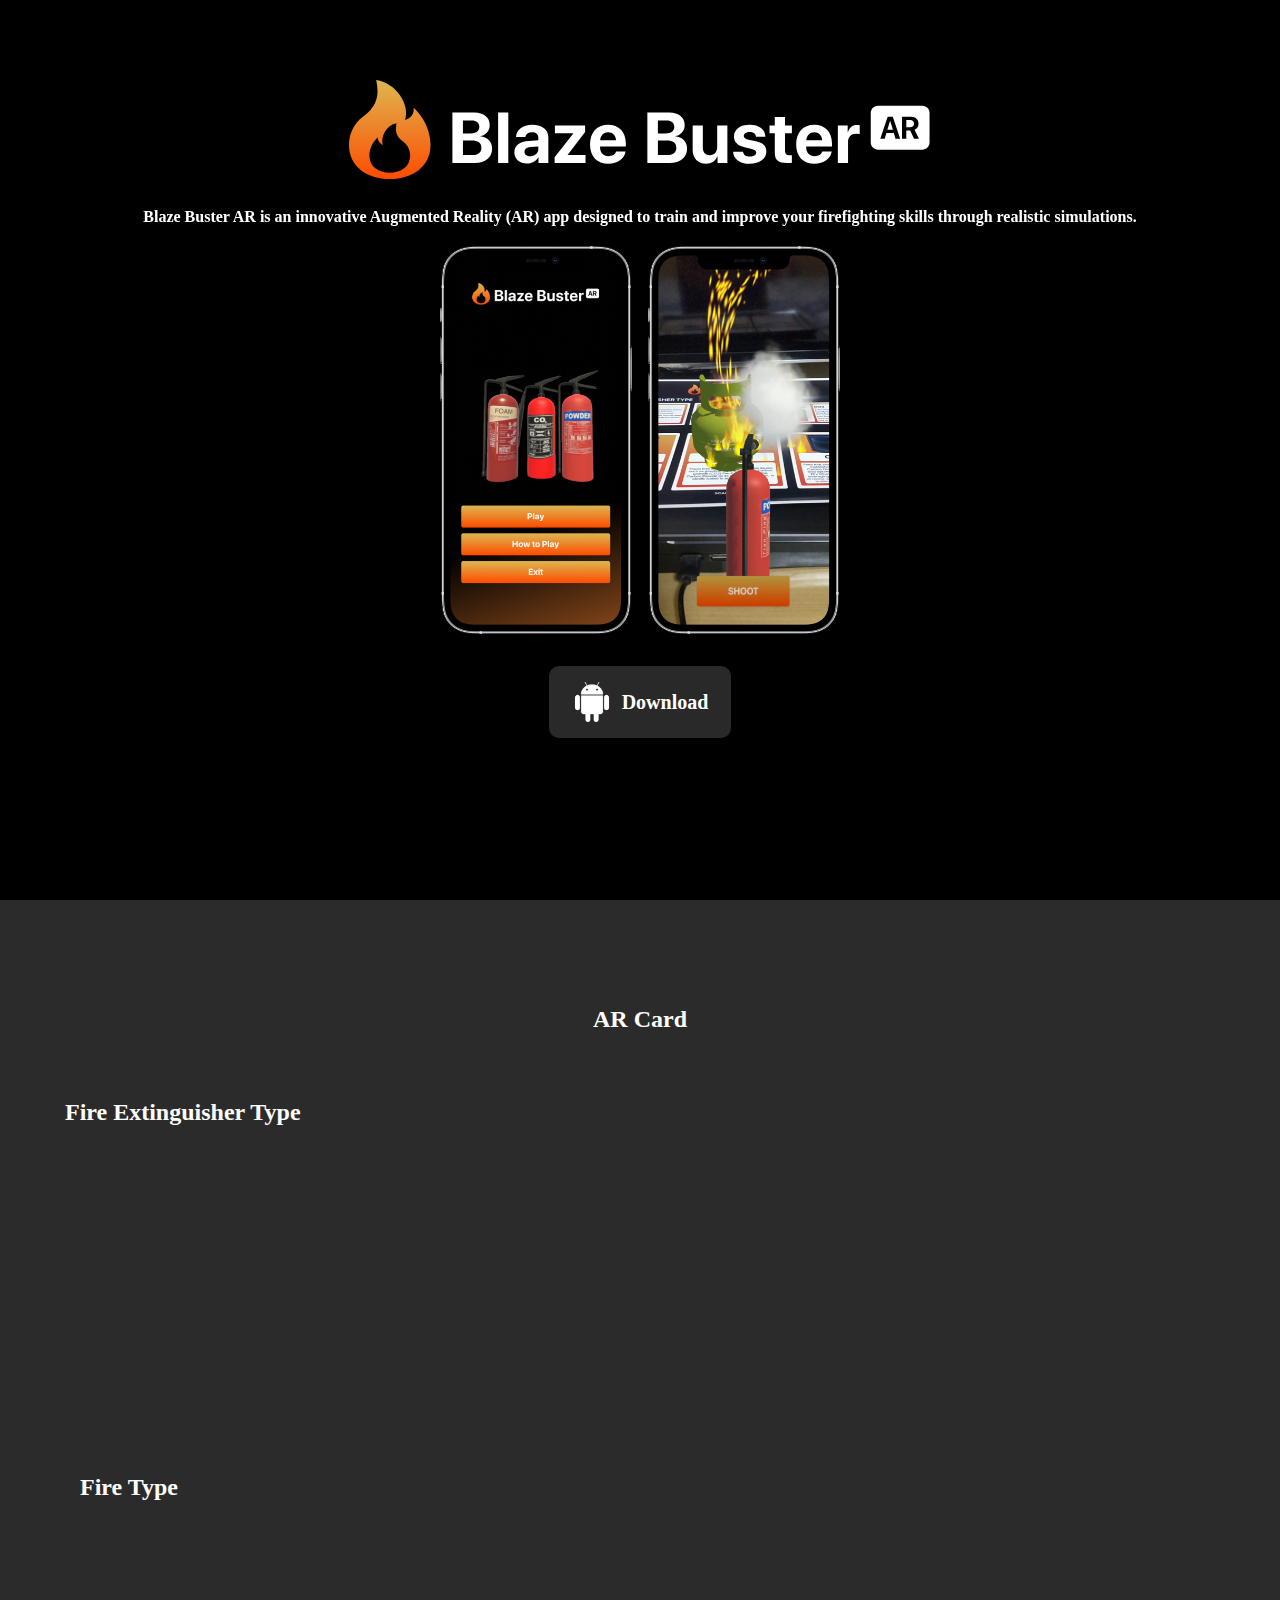
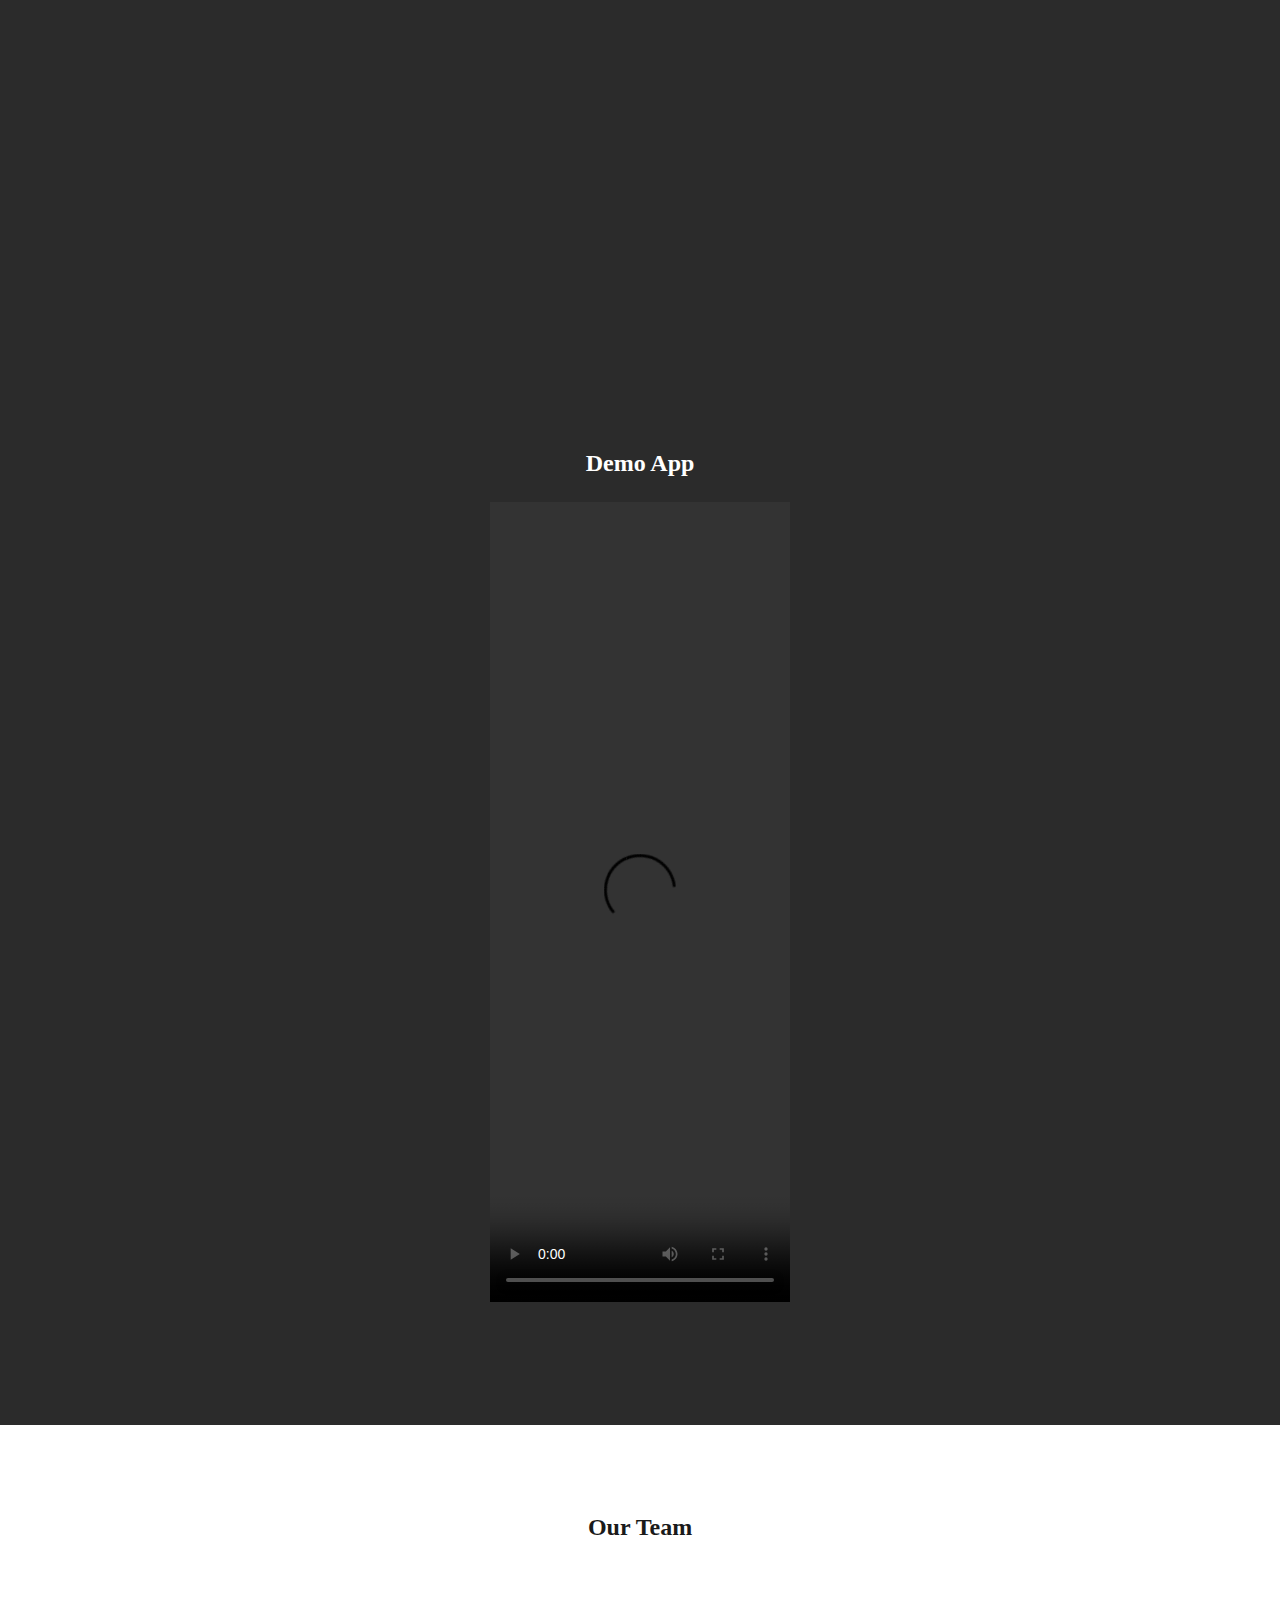
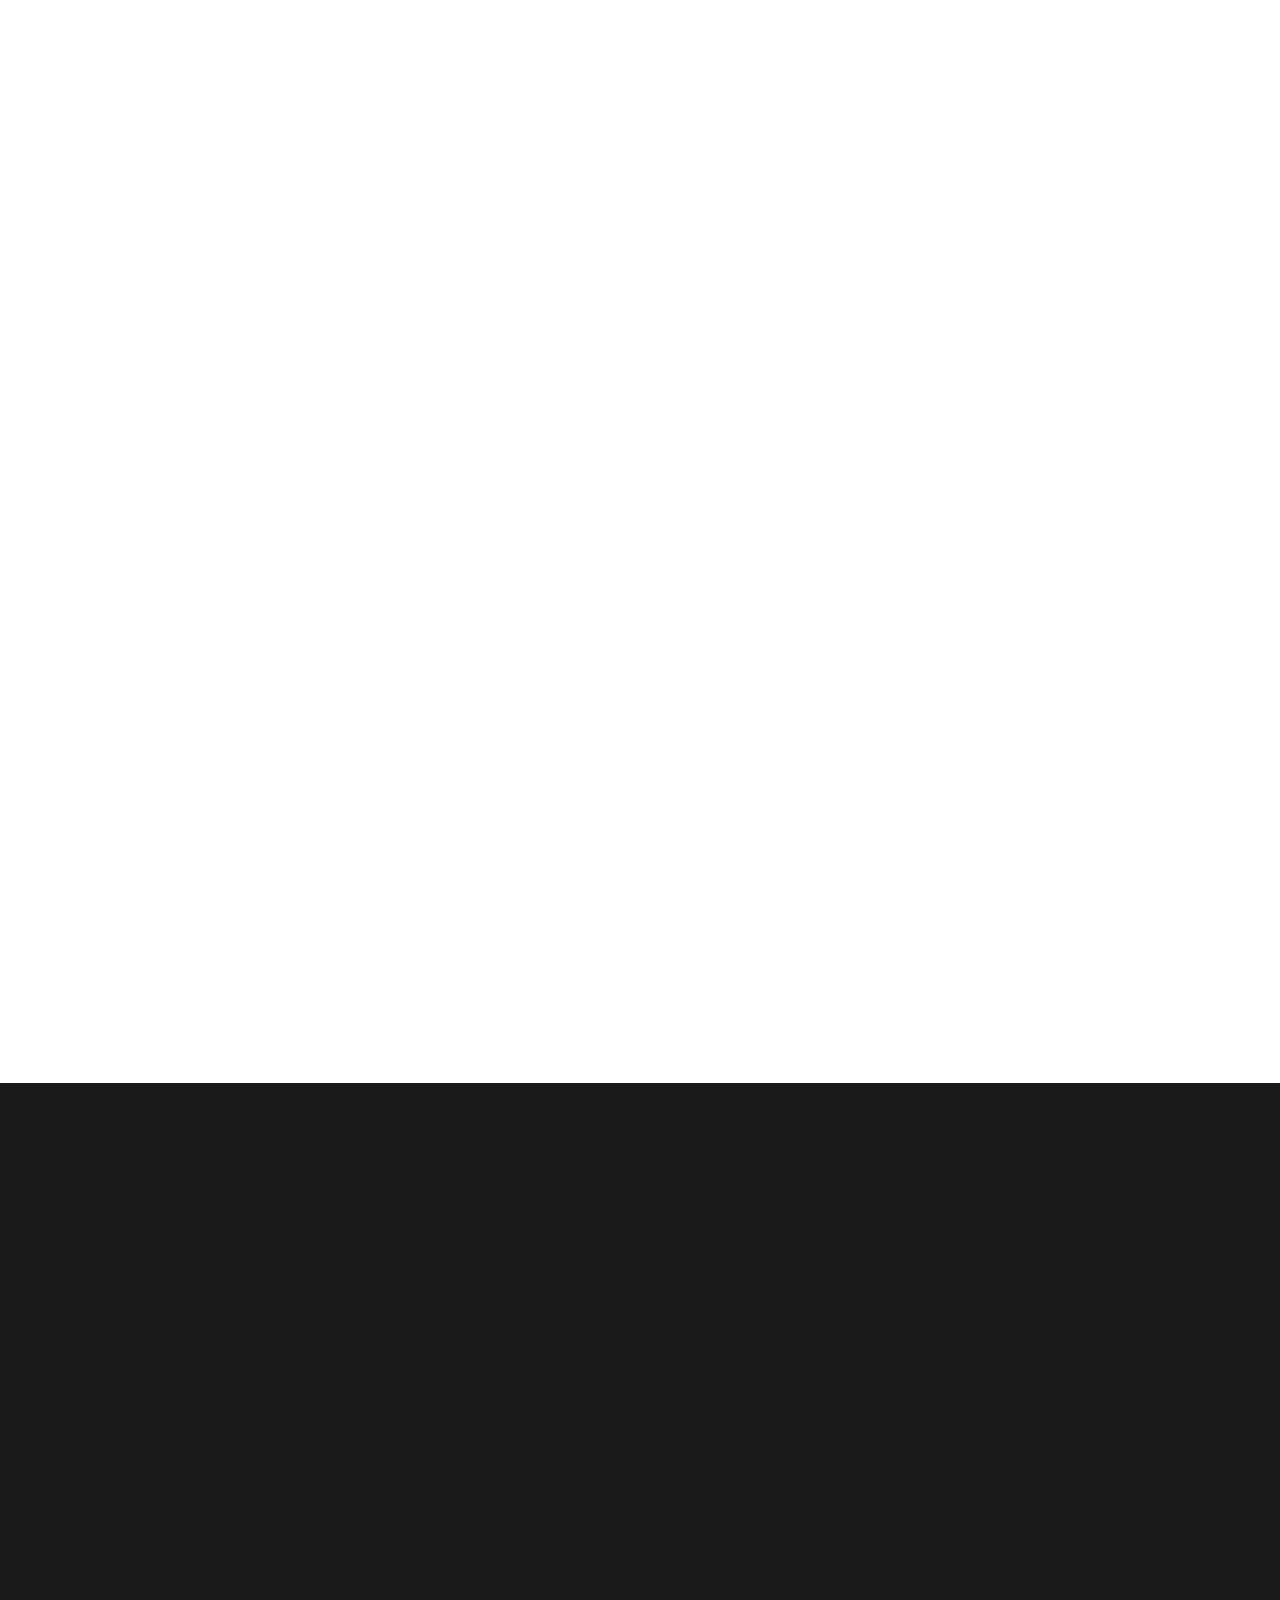
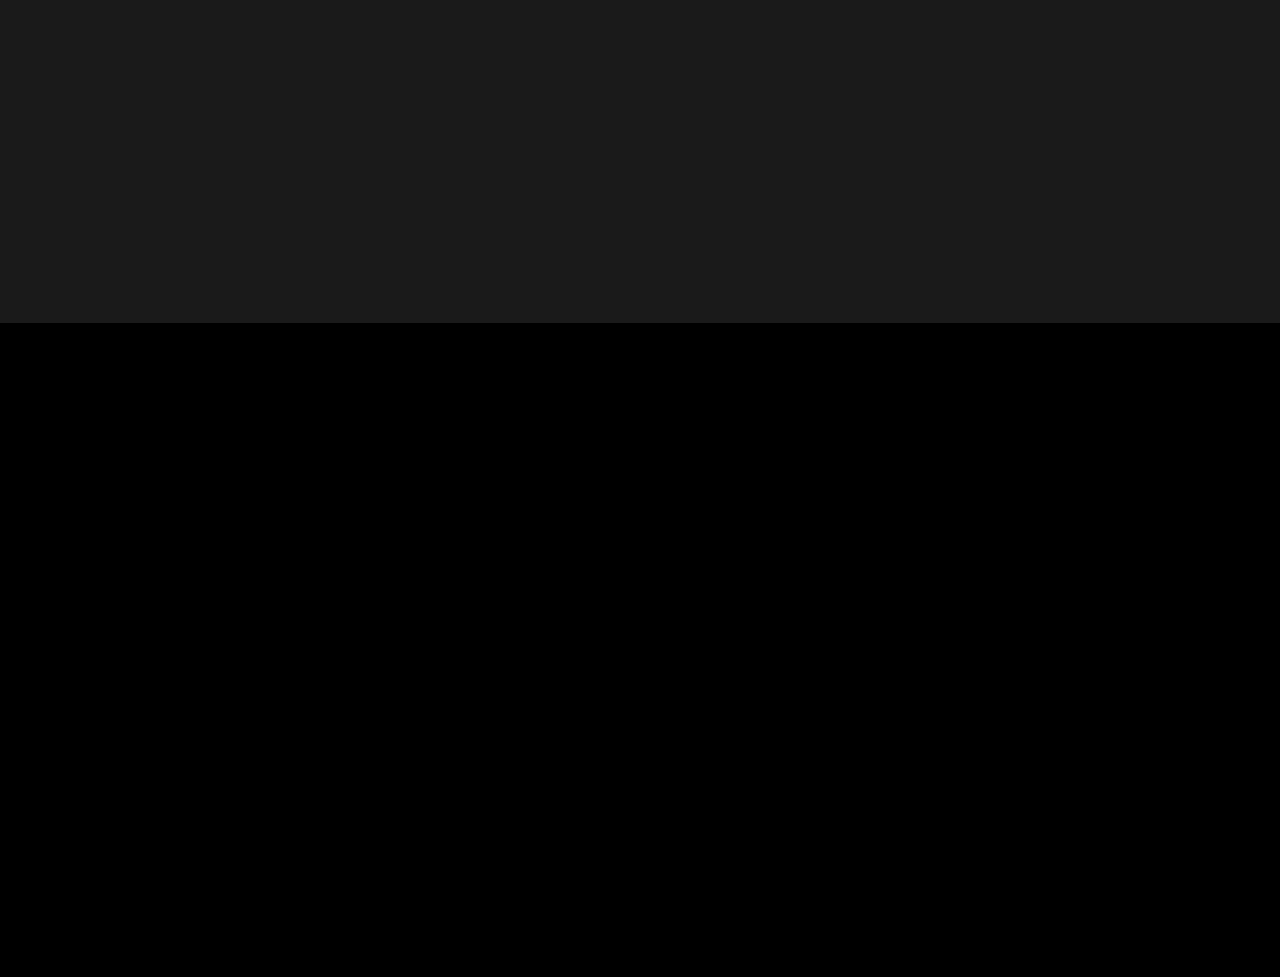
==== index.html @ 96cdb7e5 "r" ====
<!DOCTYPE html>
<html lang="en">

<head>
    <meta charset="UTF-8">
    <meta http-equiv="X-UA-Compatible" content="IE=edge">
    <meta name="viewport" content="width=device-width, initial-scale=1.0">
    <title>Blaze Buster AR</title>
    <link rel="stylesheet" href="style.css">
    <link href="https://unpkg.com/aos@2.3.1/dist/aos.css" rel="stylesheet" />
</head>

<body>
    <header id="navbar">
        <div class="container">
            <div class="navbar-logo">
                <img id="navbar-logo-br" src="br-logo.svg" alt="logo">
            </div>
            <div class="navbar-items">
                <div class="items"><a href="#to-hero" id="items">Home</a></div>
                <div class="items"><a href="#to-features" id="items">Features</a></div>
                <div class="items"><a href="#to-demo-video" id="items">Demo</a></div>
                <div class="items"><a href="#to-team" id="items">Team</a></div>
            </div>
        </div>
    </header>

    <section id="to-hero" class="hero">
        <div class="container">
            <img src="br-logo.svg"
             alt="br-logo" 
             class="hero-logo"
              style="height: 100px; margin-top: -100pc; background: transparent; align-items: center;"
              data-aos="fade-down" data-aos-duration="1200"
              >
            <p data-aos="fade-down" data-aos-duration="1200"><b>Blaze Buster AR is an innovative Augmented Reality (AR) app designed to train and improve your firefighting skills through realistic simulations.</b></p>
            <div class="app-images">
                <img src="app1.png" alt="Phone with App1" class="app-img" data-aos="fade-right" data-aos-duration="1200">
                <img src="app6.png" alt="Phone with App6" class="app-img" data-aos="fade-left" data-aos-duration="1200">
            </div>        
            <a href="#" class="download-btn">
                <img src="android-logo.png" alt="Download Icon">
                Download
            </a>
        </div>
    </section>

    <section id="to-features" class="downloads-demo">
        <h2 style="margin-top: 100px">AR Card</h2>
        <div class="downloads-demo-content">
            <h2 style="margin-left: 50px;">Fire Extinguisher Type</h2>
            <div class="downloads-content">
                <div class="image-container" data-aos="fade-up" data-aos-duration="1200">
                    <img src="fe-card1.svg" alt="Fire" class="download-img feature-img" style="height: 250px;">
                    <img src="fe-card2.svg" alt="Fire" class="download-img feature-img" style="height: 250px;">
                    <img src="fe-card3.svg" alt="Fire" class="download-img feature-img" style="height: 250px;">
                </div>
            </div>
            <div class="downloads-demo-content">
                <h2 style="margin-left: 50px;">Fire Type</h2>
                <div class="downloads-content">
                    <div class="image-container">
                        <img src="fire-card1.svg" alt="Fire" class="download-img fire-img" style="height: 450px;" data-aos="flip-left" data-aos-duration="1200">
                        <img src="fire-card2.svg" alt="Fire" class="download-img fire-img" style="height: 450px;" data-aos="flip-left" data-aos-duration="1200">
                        <img src="fire-card3.svg" alt="Fire" class="download-img fire-img" style="height: 450px;" data-aos="flip-left" data-aos-duration="1200"s>
                    </div>
                </div>
            </div>
            <h2 style="text-align: center;">Demo App</h2>
            <div id="to-demo-video" class="video-container">
                <video class="demo-video" src="demo-video.mp4" width="100%" controls></video>
            </div>
        </div>
    </section>    

    <section id="to-team" class="our-team">
        <h2>Our Team</h2>
        <div class="team" data-aos="fade-up" data-aos-duration="1200">
            <div class="person">
                <div class="card">
                    <img src="raihan.png" alt="Raihan Daffa R.">
                    <h3>Raihan Daffa R.</h3>
                    <p>App and Website Developer</p>
                </div>
            </div>
            <div class="person">
                <div class="card">
                    <img src="nabil.png" alt="Nabil Izzaturrahman">
                    <!-- <img src="nabil-ganteng.jpg" alt="Nabil Izzaturrahman"> -->
                    <h3>Nabil Izzaturrahman</h3>
                    <p>Figma Designer and App Developer</p>
                </div>
            </div>
            <div class="person">
                <div class="card">
                    <img src="dio.png" alt="Josesdio">
                    <h3>Josesdio</h3>
                    <p>Website and Figma Designer</p>
                </div>
            </div>
            <div class="person">
                <div class="card">
                    <img src="dharmes.png" alt="Dharmeswara H.W.">
                    <h3>Dharmeswara H.W.</h3>
                    <p>Supporter</p>
                </div>
            </div>
            <div class="person">
                <div class="card">
                    <img src="fajar-nadril.png" alt="Muhammad Fajar N." style="height: 500px; margin-top: -100px;">
                    <h3>Muhammad Fajar N.</h3>
                    <p>Supervisor and Supporter</p>
                </div>
            </div>
        </div>
    </section>

    <section class="about-us" id="abs">
        <h2
          id="aus"
          class="section-title text-center"
          data-aos="zoom-in-down"
          data-aos-duration="1200"
          style="height: fit-content; width: auto; text-align: center;"
        >
          About Us
        </h2>
        <div class="img-abs" style="width: 1000px; height: 1000px;">
          <img src="blaze-buster-logo.svg" alt="logo" data-aos="zoom-in-down"
          data-aos-duration="1200">
        </div>
        <div class="isi-txt" data-aos="fade-up" data-aos-duration="1800">
          <p>
            Blaze Buster AR is an innovative fire simulation application designed to revolutionize
             firefighting training. With cutting-edge augmented reality technology,
              our company provides a realistic virtual environment for firefighters to practice 
              and enhance their skills in extinguishing fires, evacuating individuals,
               and handling various emergency scenarios. Through immersive and interactive 
               experiences, Blaze Buster AR equips firefighters with the necessary
                knowledge and expertise to combat real-life fire incidents efficiently 
                and effectively, ensuring the safety of both the responders and the communities they serve.
          </p>
        </div>
      </section>

    <script src="app.js"></script>
    <script src="https://code.jquery.com/jquery-3.5.1.slim.min.js" integrity="sha384-DfXdz2htPH0lsSSs5nCTpuj/zy4C+OGpamoFVy38MVBnE+IbbVYUew+OrCXaRkfj" crossorigin="anonymous"></script>
    <script src="https://cdn.jsdelivr.net/npm/bootstrap@5.0.2/dist/js/bootstrap.bundle.min.js" integrity="sha384-MrcW6ZMFYlzcLA8Nl+NtUVF0sA7MsXsP1UyJoMp4YLEuNSfAP+JcXn/tWtIaxVXM" crossorigin="anonymous"></script>
    <script>
        window.addEventListener("scroll", function () {
            var navbar = document.getElementById("navbar");
            if (window.pageYOffset > 0) {
                navbar.classList.add("scrolled");
            } else {
                navbar.classList.remove("scrolled");
            }
        });
    </script>
    <script>
        document.addEventListener("DOMContentLoaded", function () {
            var myCarousel = document.querySelector("#testimonialCarousel");
            var carousel = new bootstrap.Carousel(myCarousel, {
                interval: 3000,
            });
        });
    </script>
    <script src="https://unpkg.com/aos@next/dist/aos.js"></script>
    <script>
        AOS.init();
    </script>
</body>

</html>
---- style.css ----
body {
    font-family: 'SF Pro Display';
    line-height: 1.6;
    margin: 0;
    padding: 0;
    background-color: #000;
    color: #ffffff;
}

#navbar {
    transition: all 0.5s;
    opacity: 0;
    position: fixed;
    z-index: 1000;
    width: 100%;
    padding: 5px;
    background-color: #000;
    box-shadow: 0px 3px 8px rgba(0, 0, 0, 0.1);
}
  
#navbar.scrolled {
    opacity: 1;
    background-color: #000;
}
  
header .container {
    display: flex;
    align-items: center;
    justify-content: space-between;
    padding: 0 20px;
}

header .navbar-logo img {
    width: 110px;
    height: 110px;
}

header .navbar-items {
    display: flex;
    align-items: center;
    justify-content: flex-end;
    letter-spacing: 2px;
    margin-right: 50px;
}
  
header .items {
    text-align: center;
    margin-inline: 3%;
}
  
a#items {
    text-decoration: none;
    color: #ffffff;
    padding: 10px 15px;
    transition: color 0.3s;
    margin-right: 10px;
}

a#items:hover {
    color: #103ee0;
}
  
header {
    width: 100vw;
    height: 100px;
    background-color: #ffffff;
    box-shadow: 0px 3px 8px rgba(0, 0, 0, 10%);
}
  
header .container {
    width: 100%;
    align-items: center;
    display: flex;
    justify-content: space-between;
}
  
header .navbar-logo img {
    width: 110px;
    height: 110px;
    margin-top: -6px;
    margin-left: -8px;
}
  
header .navbar-items {
    display: flex;
    align-items: center;
    justify-content: flex-end;
    letter-spacing: 2px;
    margin-left: 600px;
}
  
header .items {
    text-align: center;
    margin-inline: 3%;
}

.hero {
    display: flex;
    flex-direction: column;
    justify-content: center;
    align-items: center;
    align-content: center;
    text-align: center;
    height: 900px;
    /* background-image: linear-gradient(rgba(255, 255, 255, 0.1), rgba(255, 255, 255, 0.1)), url('fire-bg.png'); */
    background-size: cover;
    background-position: center;
}

.app-images {
    display: flex;
    justify-content: center;
    align-items: center;
    gap: 1rem;
    margin-bottom: 2rem;
}

.app-img {
    width: 15%;
}

.download-btn {
    display: flex;
    justify-content: center;
    align-items: center;
    padding: 1rem 1rem;
    background-color: #292929;
    color: #fff;
    text-decoration: none;
    font-weight: bold;
    font-size: 20px;
    border-radius: 10px;
    width: 150px;
    height: 40px;
    margin: auto;
    transition: background-color 0.3s;
}

.download-btn img {
    width: 40px;
    height: 40px;
    margin-right: 10px;
  }

.download-btn:hover {
    background-color: #444;
}

.downloads-demo {
    display: flex;
    flex-direction: column;
    align-items: center;
    background-color: #2B2B2B;
    color: #ffffff;
    text-align: left;
    position: relative;
    overflow: hidden;
}

.downloads-demo-content {
    padding: 15px;
    background-size: cover;
    background-position: center;
}

.downloads-demo::before {
    content: "";
    position: absolute;
    top: -50px;
    left: 0;
    right: 0;
    height: 50px;
    background-image: url("wave-top.svg");
    background-size: 100% 100%;
    z-index: -1;
}

.downloads-demo::after {
    content: "";
    position: absolute;
    bottom: -50px;
    left: 0;
    right: 0;
    height: 50px;
    background-image: url("wave-bottom.svg");
    background-size: 100% 100%;
    z-index: -1;
}

.image-container {
    display: flex;
    justify-content: center;
    gap: 1rem;
}

.downloads-content {
    display: flex;
    flex-direction: column;
    align-items: center;
    margin-bottom: 2rem;
}

.download-img {
    max-width: 100%;
    height: auto;
    border-radius: 5px;
}

.download-card {
    width: 50%;
    text-align: center;
    padding: 1rem;
    color: #000;
    margin-bottom: 2rem;
    display: flex;
    flex-direction: column;
    justify-content: center;
    align-items: center;
}

.feature-img {
    transition: transform 0.3s ease-in-out;
}

.feature-img:hover {
    transform: scale(1.05);
}

.fire-img {
    transition: transform 0.3s ease-in-out;
}

.fire-img:hover {
    transform: scale(1.05);
}

.image-wrapper {
    width: 100%;
    display: flex;
    justify-content: center;
    align-items: center;
}

.download-card h3 {
    font-size: 1.5rem;
    margin-top: 1rem;
    margin-bottom: 1rem;
}

.video-container {
    text-align: center;
    margin-bottom: 100px;
}

.demo-video {
    max-width: fit-content;
    height: 800px;
}

.our-team {
    padding: 4rem 0;
    background-color: #ffffff;
    color: #1A1A1A;
    height: fit-content;
}

.our-team h2 {
    text-align: center;
    margin-bottom: 2rem;
}

.team {
    display: flex;
    justify-content: space-around;
    flex-wrap: wrap;
}

.person {
    width: 22%;
    margin-bottom: 1.5rem;
}

.card {
    border: 1px solid #ccc;
    border-radius: 10px;
    padding: 1rem;
    text-align: center;
    box-shadow: 0 4px 8px 0 rgba(0, 0, 0, 0.2);
    transition: 0.3s;
}

.card:hover {
    box-shadow: 0 8px 16px 0 rgba(0, 0, 0, 0.2);
}

.card img {
    height: 350px;
    width: 100%;
    object-fit: cover;
    border-radius: 10%;
}

.card h3, .card p {
    margin: 0.5rem 0;
}

@media screen and (max-width: 768px) {
    .hero h1 {
        font-size: 3rem;
    }

    .downloads-content {
        flex-direction: column;
    }

    .download-card {
        width: 100%;
        margin-bottom: 2rem;
    }

    .team {
        justify-content: center;
    }

    .person {
        width: 45%;
    }

    .app-images {
        flex-direction: column;
        gap: 1rem;
    }

    .app-img {
        width: 60%;
        margin-bottom: 1rem;
    }
}

.about-us {
    padding: 40px;
    background-color: #1a1a1a;
    height: 760px;
    align-items: center;
}
  
  #aus.section-title.text-center {
    color: #ffffff;
    font-weight: bold;
}
  
  .img-abs {
    position: relative;
    text-align: center;
    margin-top: 40px;
  }
  
  .img-abs img {
    width: 20%;
    height: 20%;
}
  
  .isi-txt p {
    margin-top: 25px;
    color: #ffffff;
    text-align: center;
    font-size: 24px;
}
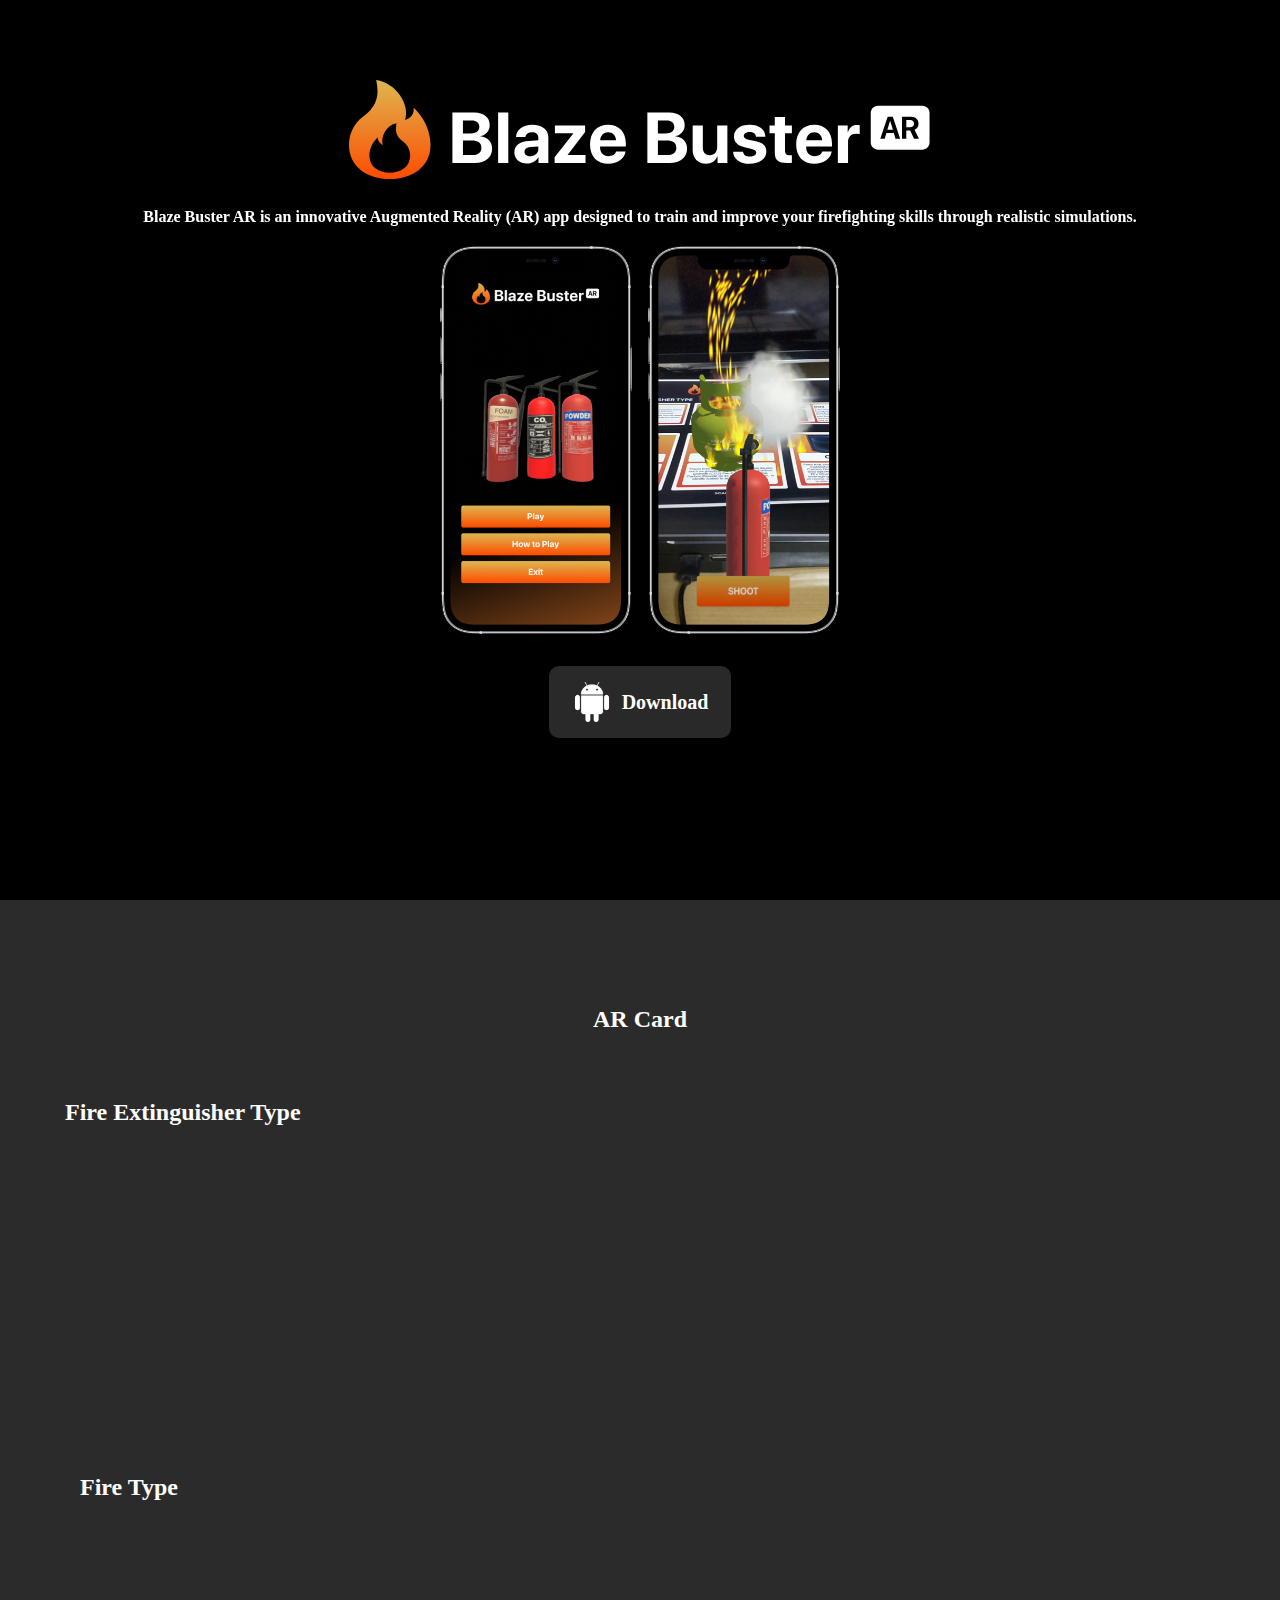
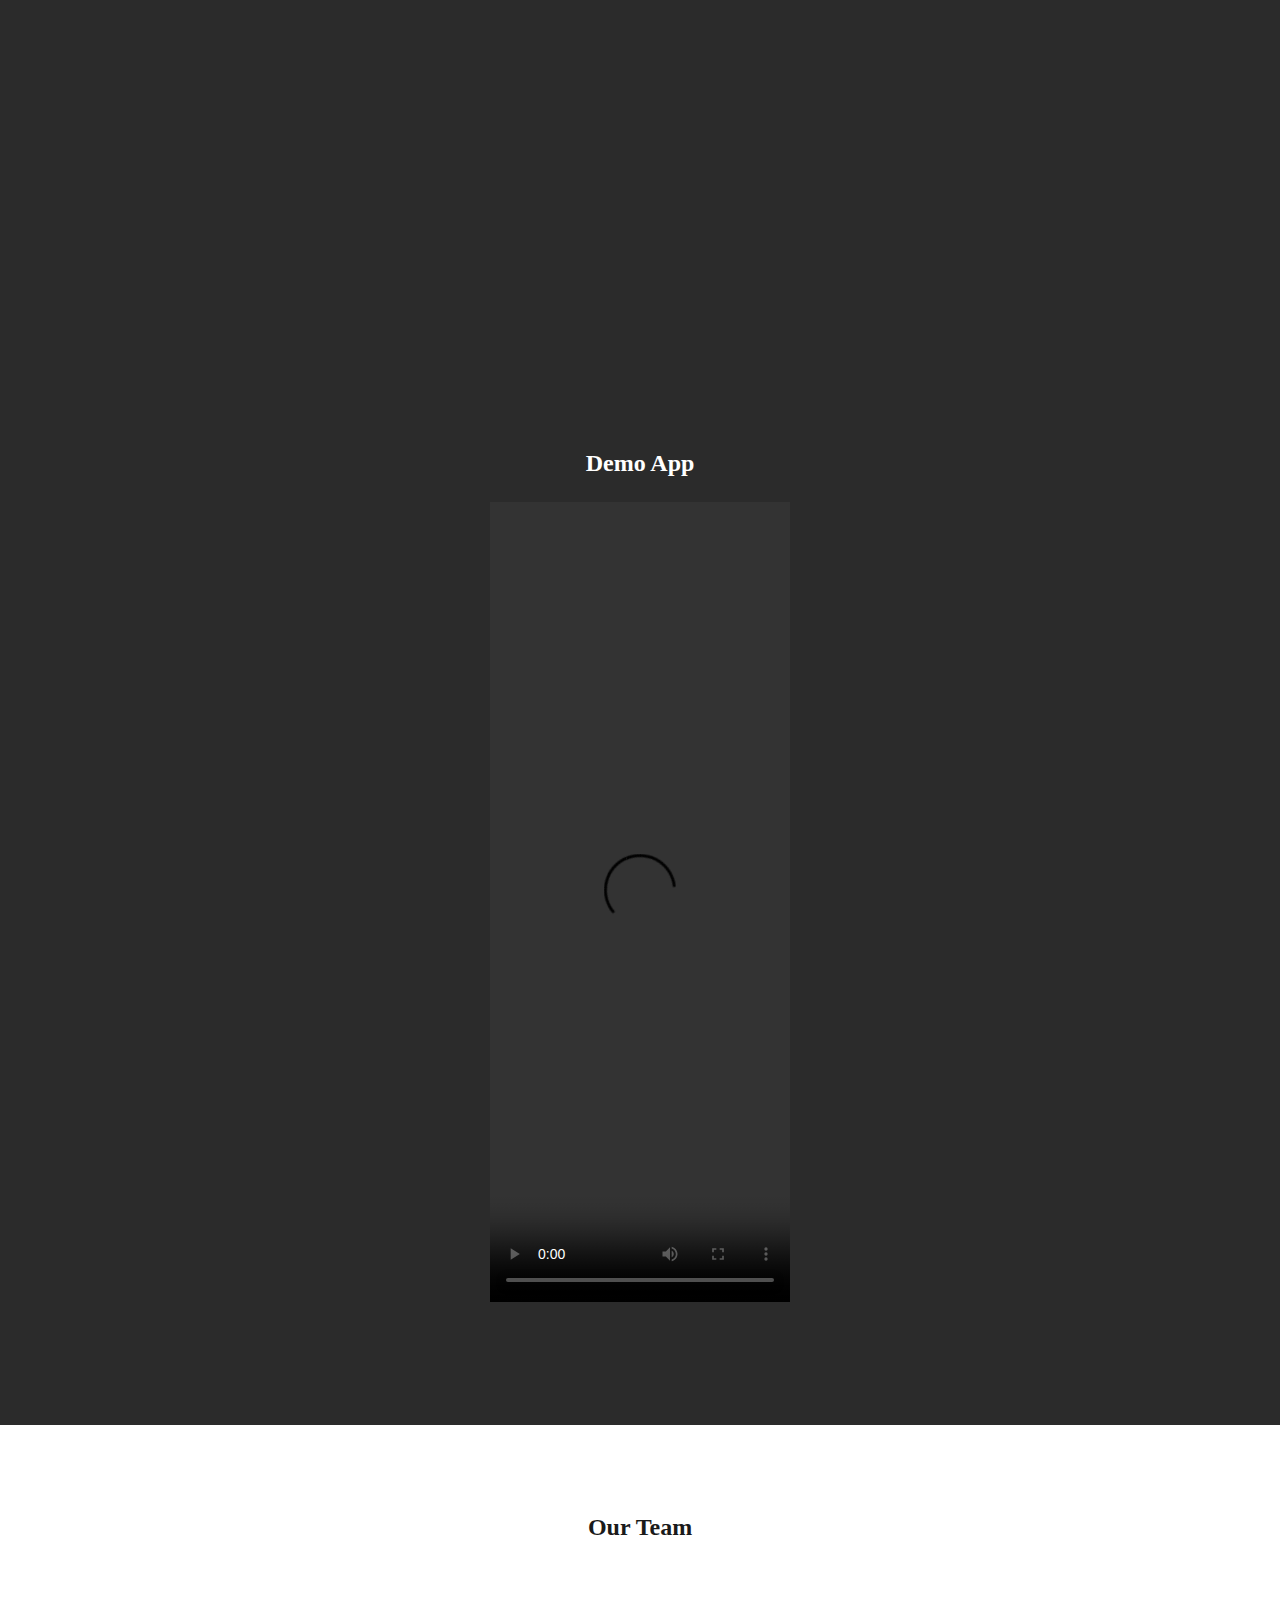
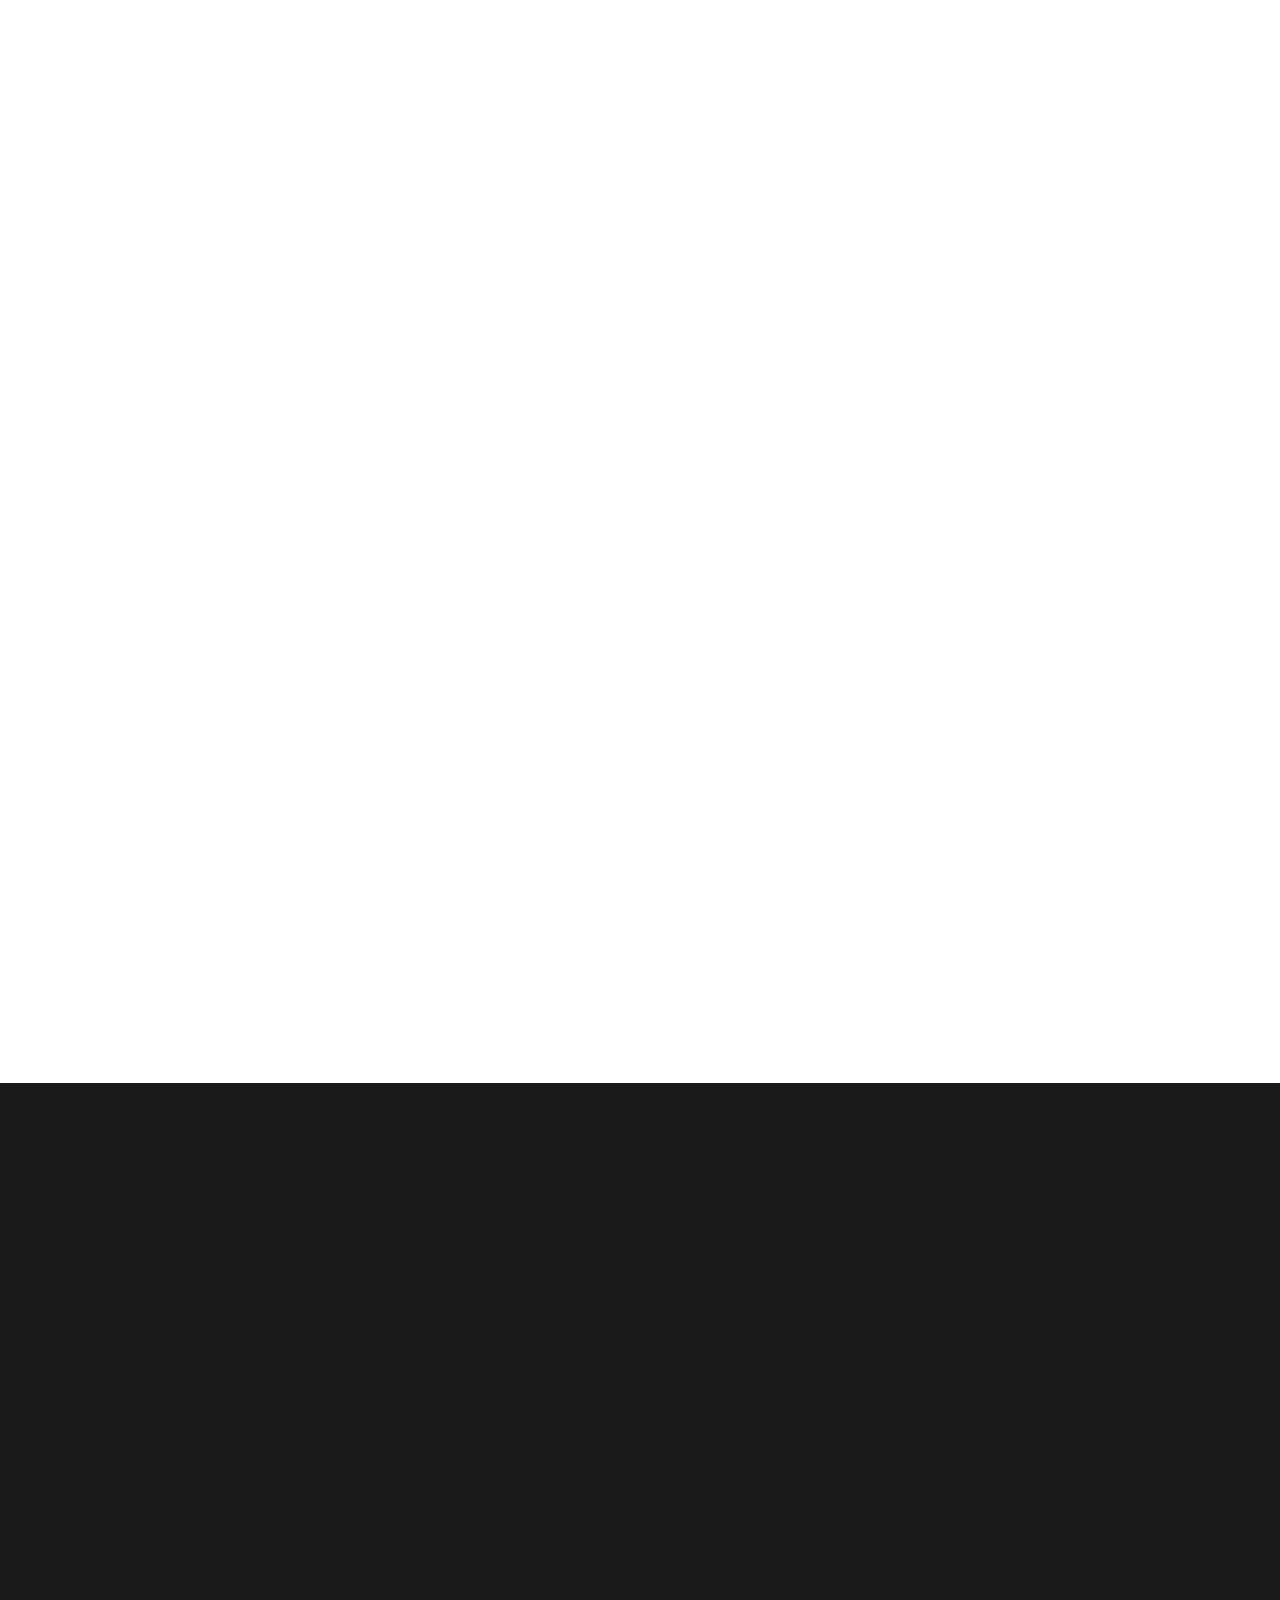
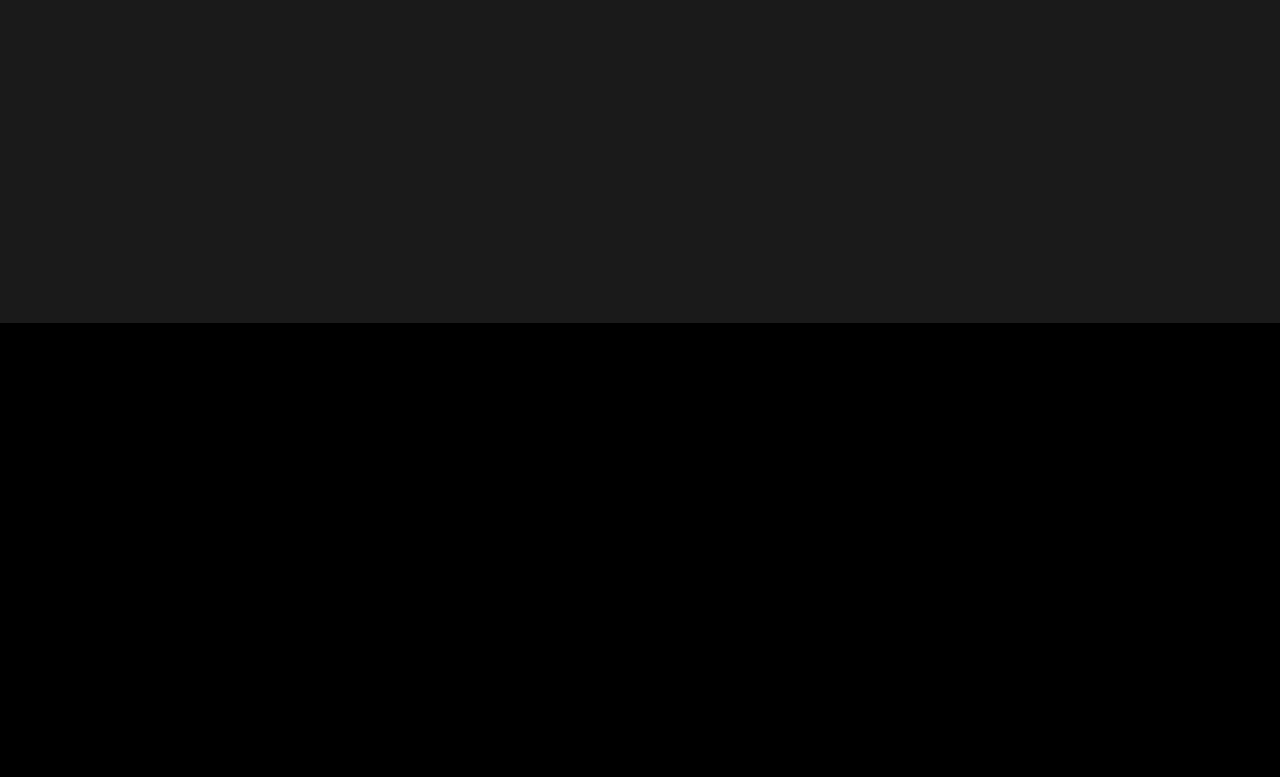
==== commit 415f17f9: "r" ====
--- a/index.html
+++ b/index.html
@@ -125,8 +125,8 @@
         >
           About Us
         </h2>
-        <div class="img-abs" style="width: 1000px; height: 1000px;">
-          <img src="blaze-buster-logo.svg" alt="logo" data-aos="zoom-in-down"
+        <div class="img-abs" style="width: 800px; height: 800px; align-items: center;">
+          <img src="blaze-buster-logo.svg" alt="logo" data-aos="zoom-in-dow"
           data-aos-duration="1200">
         </div>
         <div class="isi-txt" data-aos="fade-up" data-aos-duration="1800">
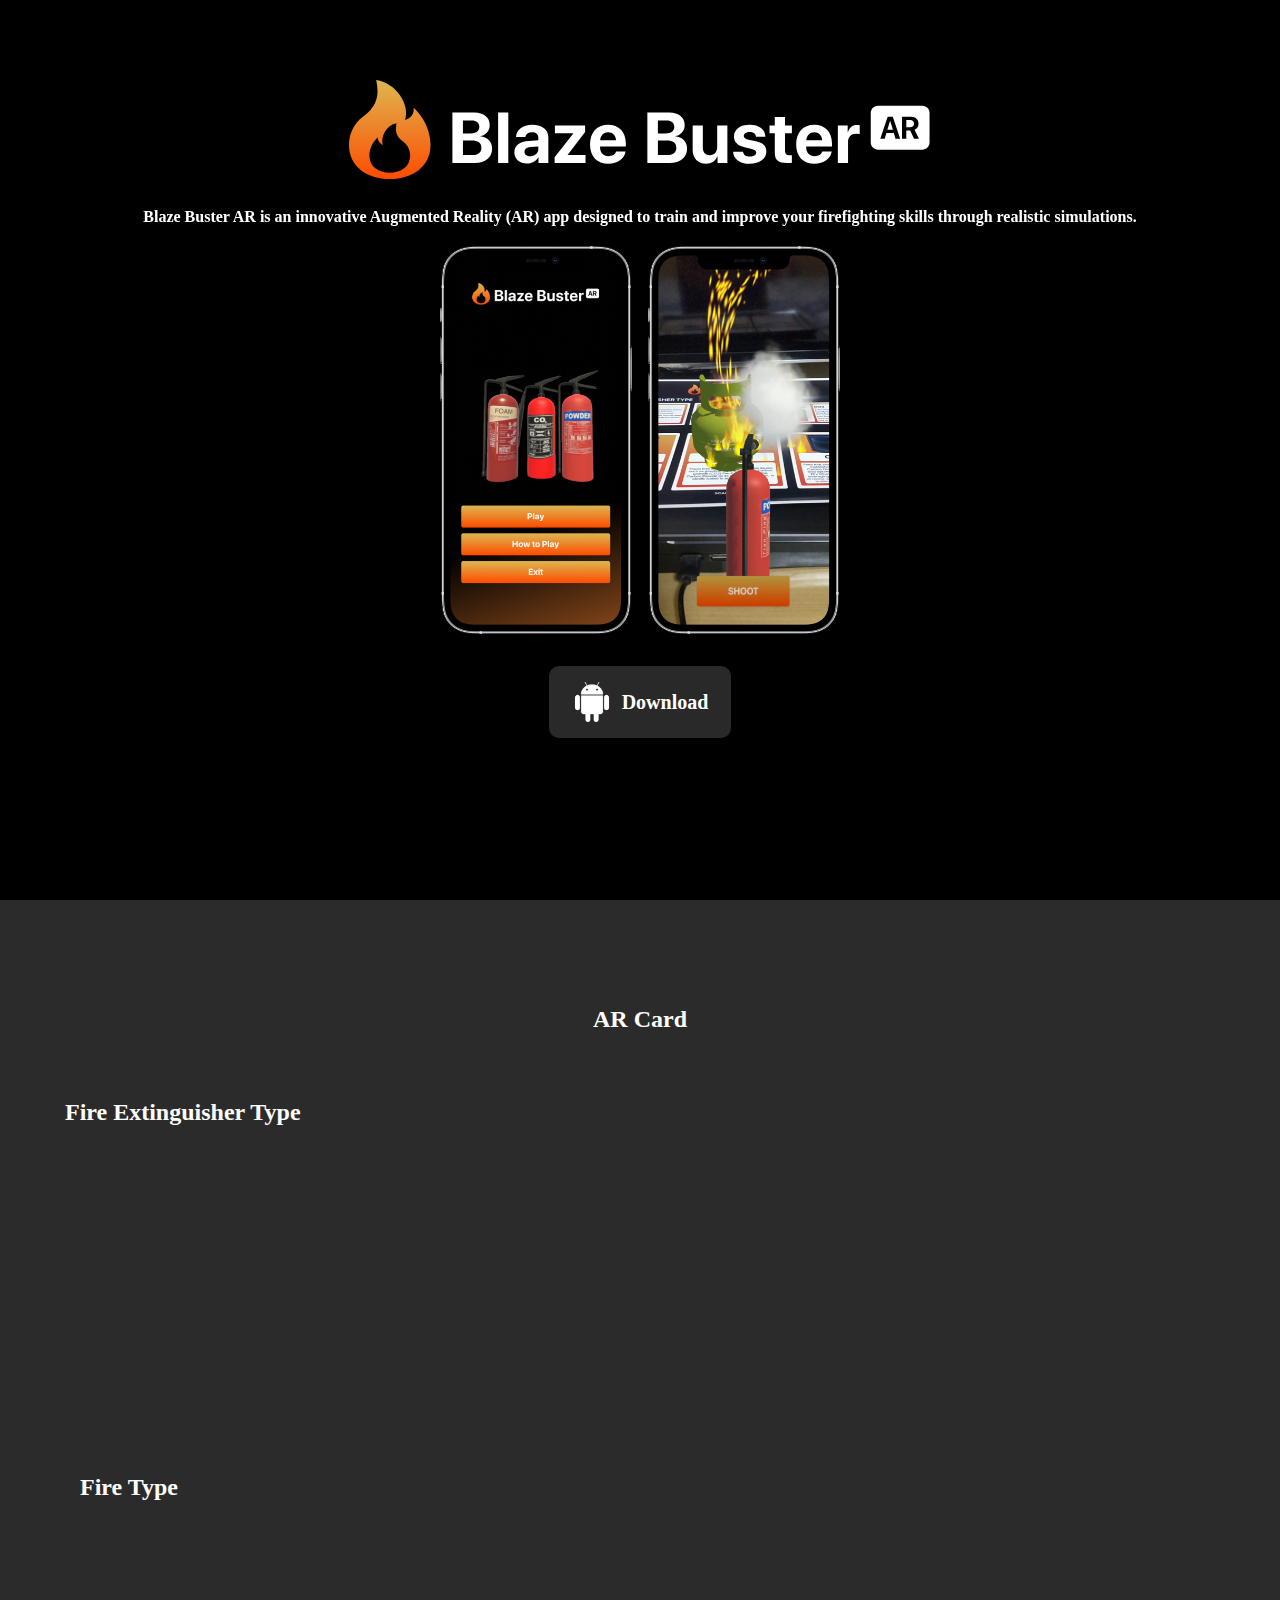
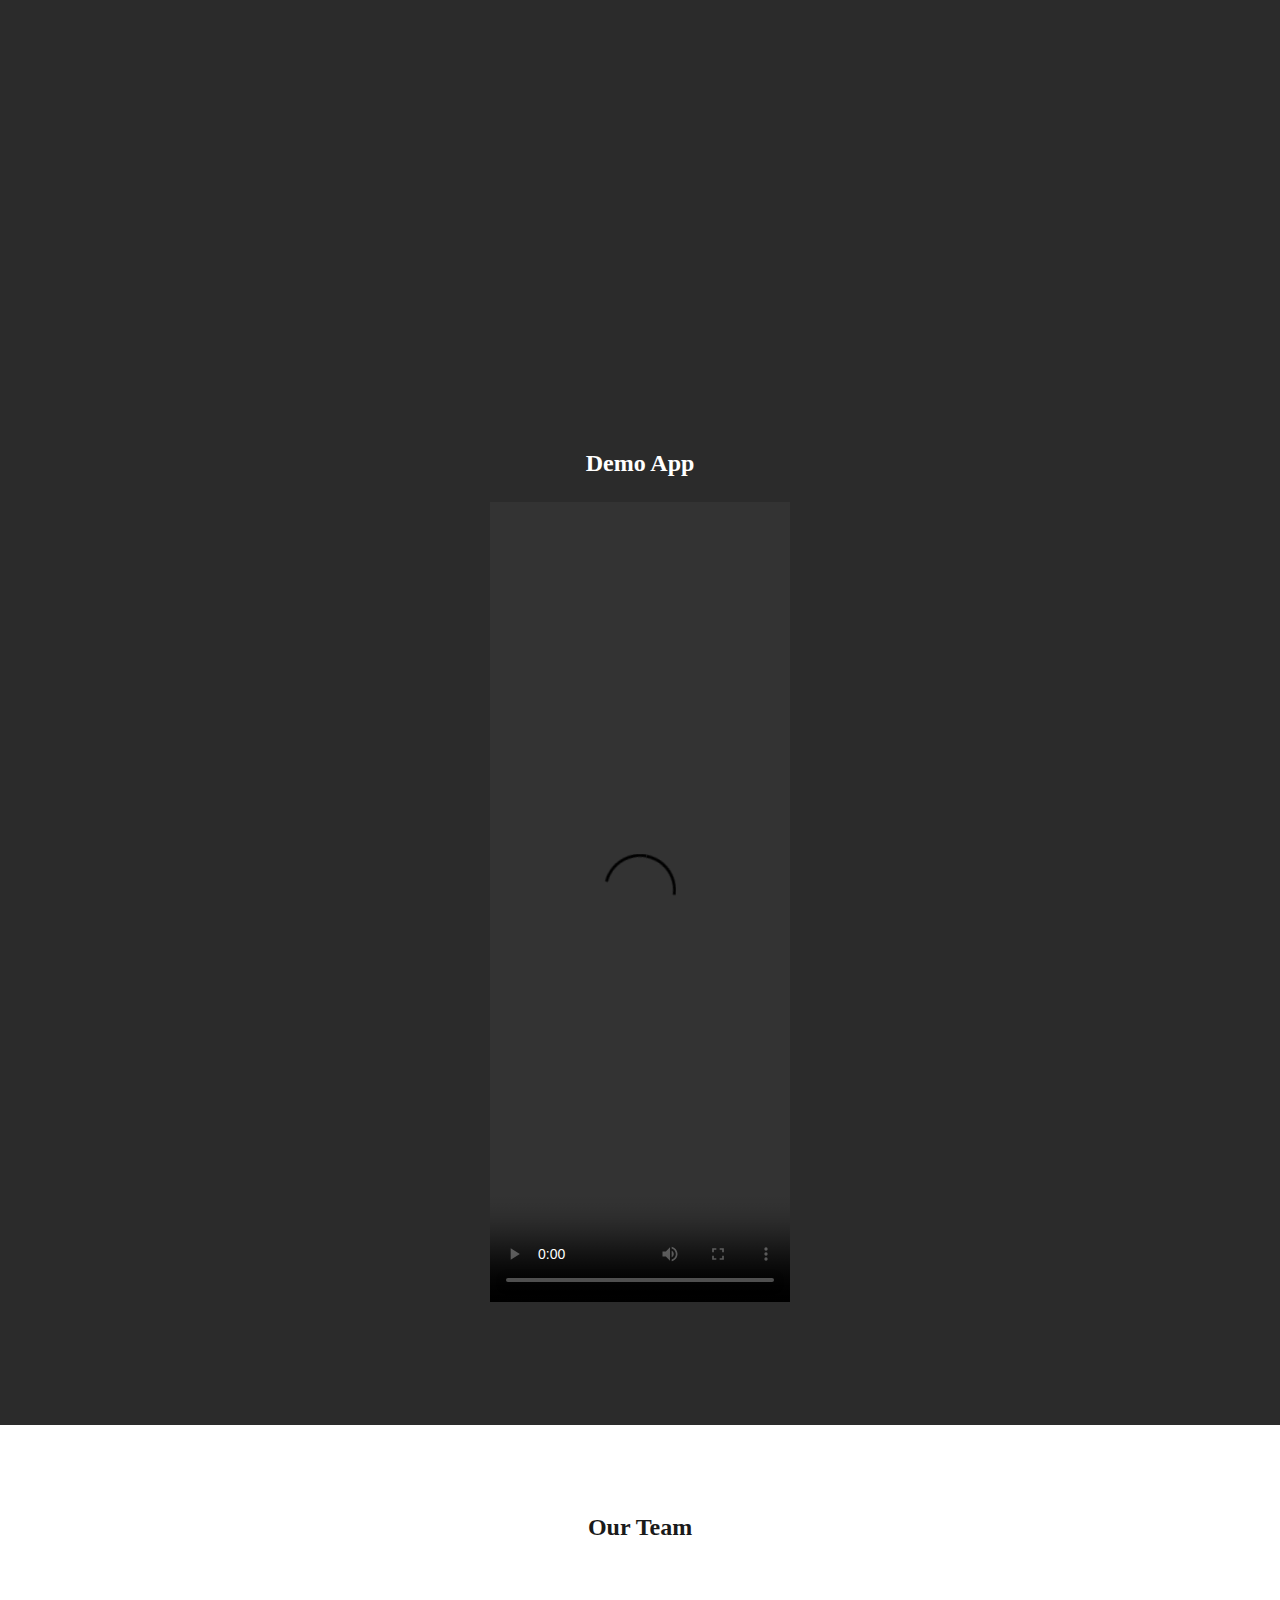
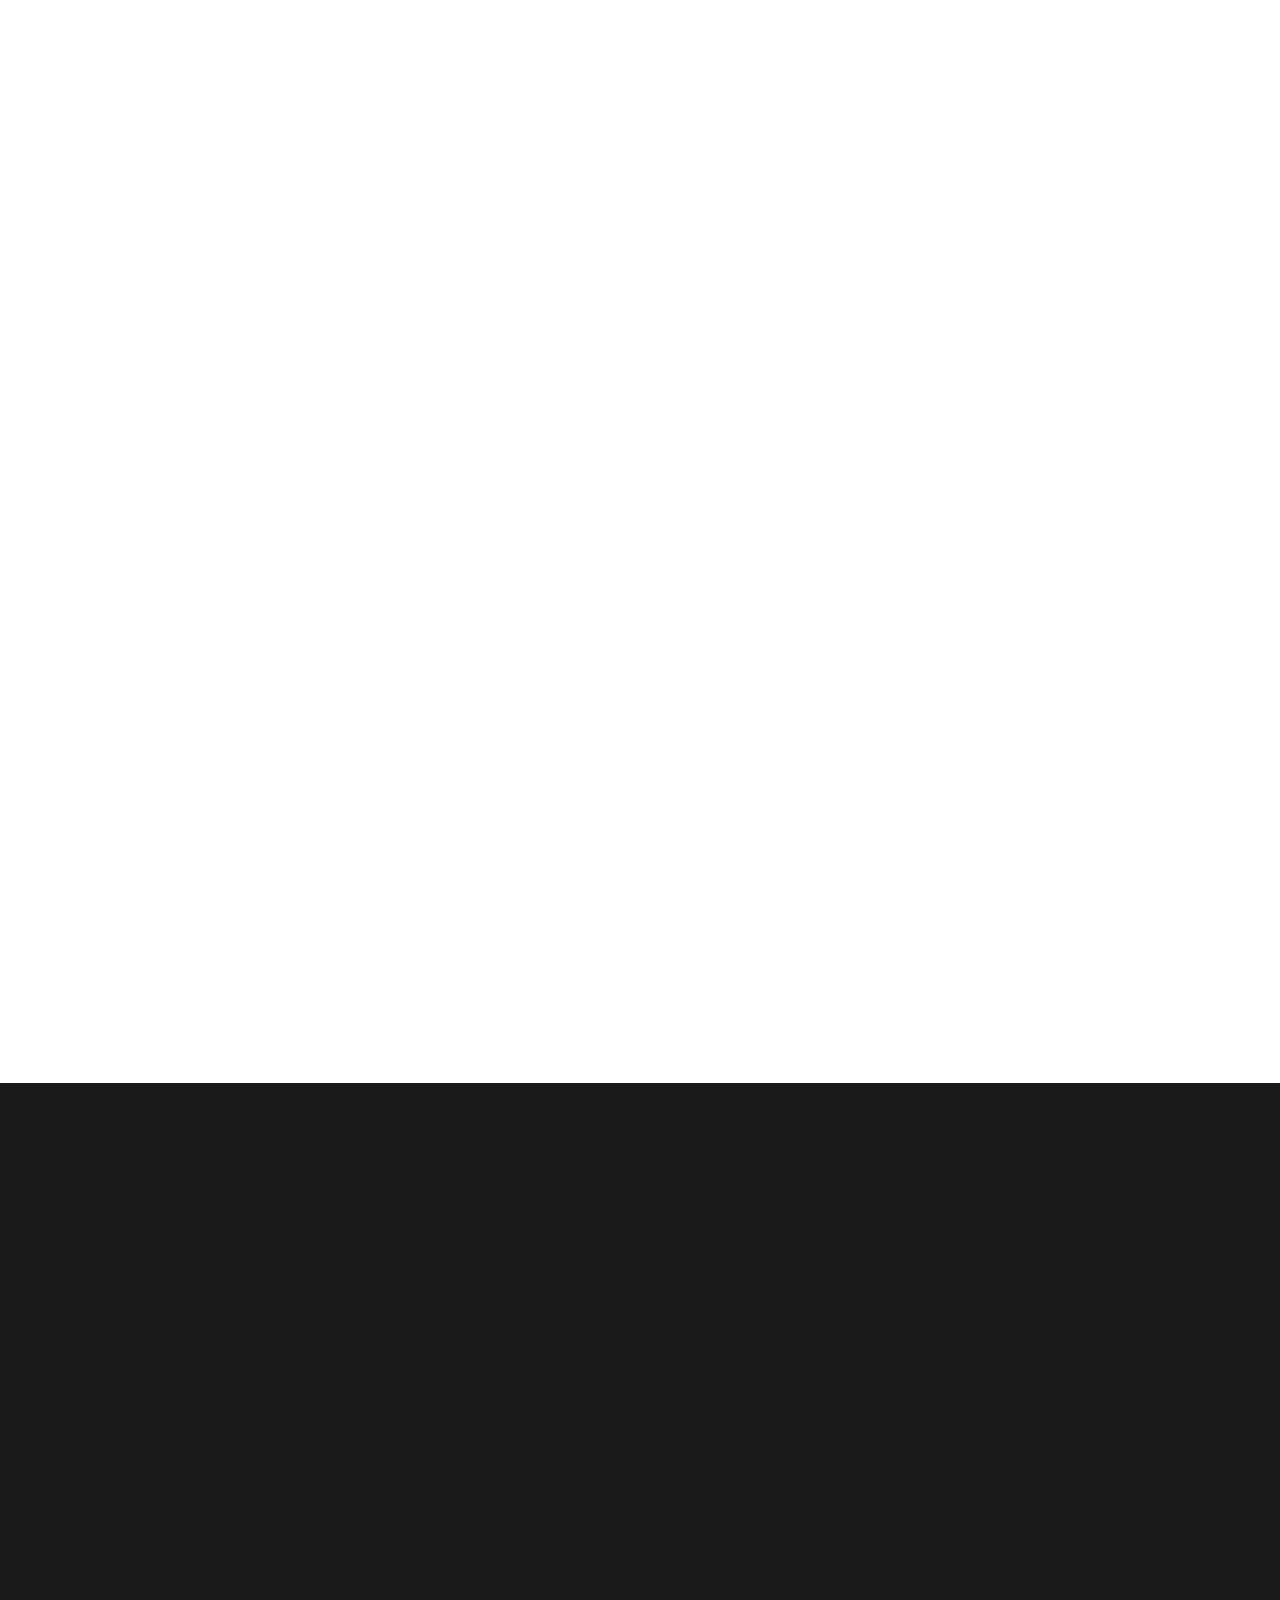
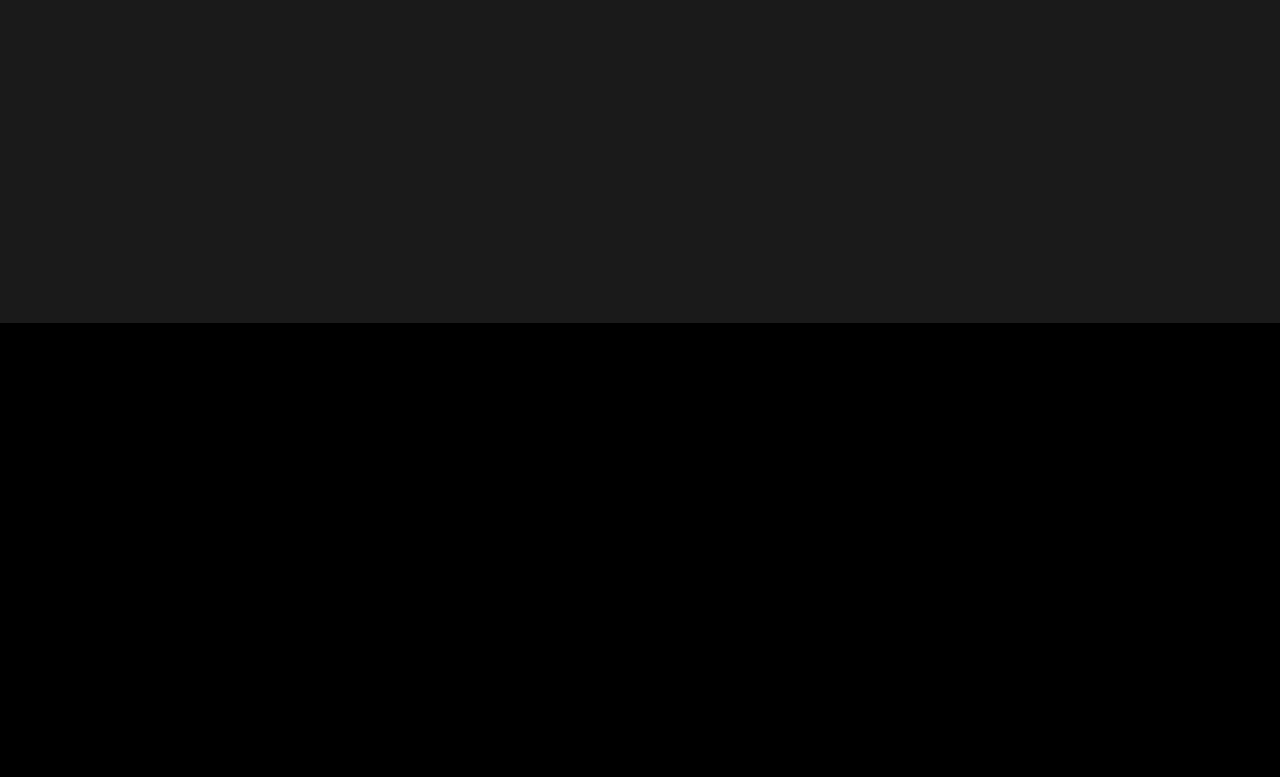
==== commit 016631c3: "r" ====
--- a/index.html
+++ b/index.html
@@ -126,7 +126,7 @@
           About Us
         </h2>
         <div class="img-abs" style="width: 800px; height: 800px; align-items: center;">
-          <img src="blaze-buster-logo.svg" alt="logo" data-aos="zoom-in-dow"
+          <img src="blaze-buster-logo.png" alt="logo" data-aos="zoom-in-dow"
           data-aos-duration="1200">
         </div>
         <div class="isi-txt" data-aos="fade-up" data-aos-duration="1800">
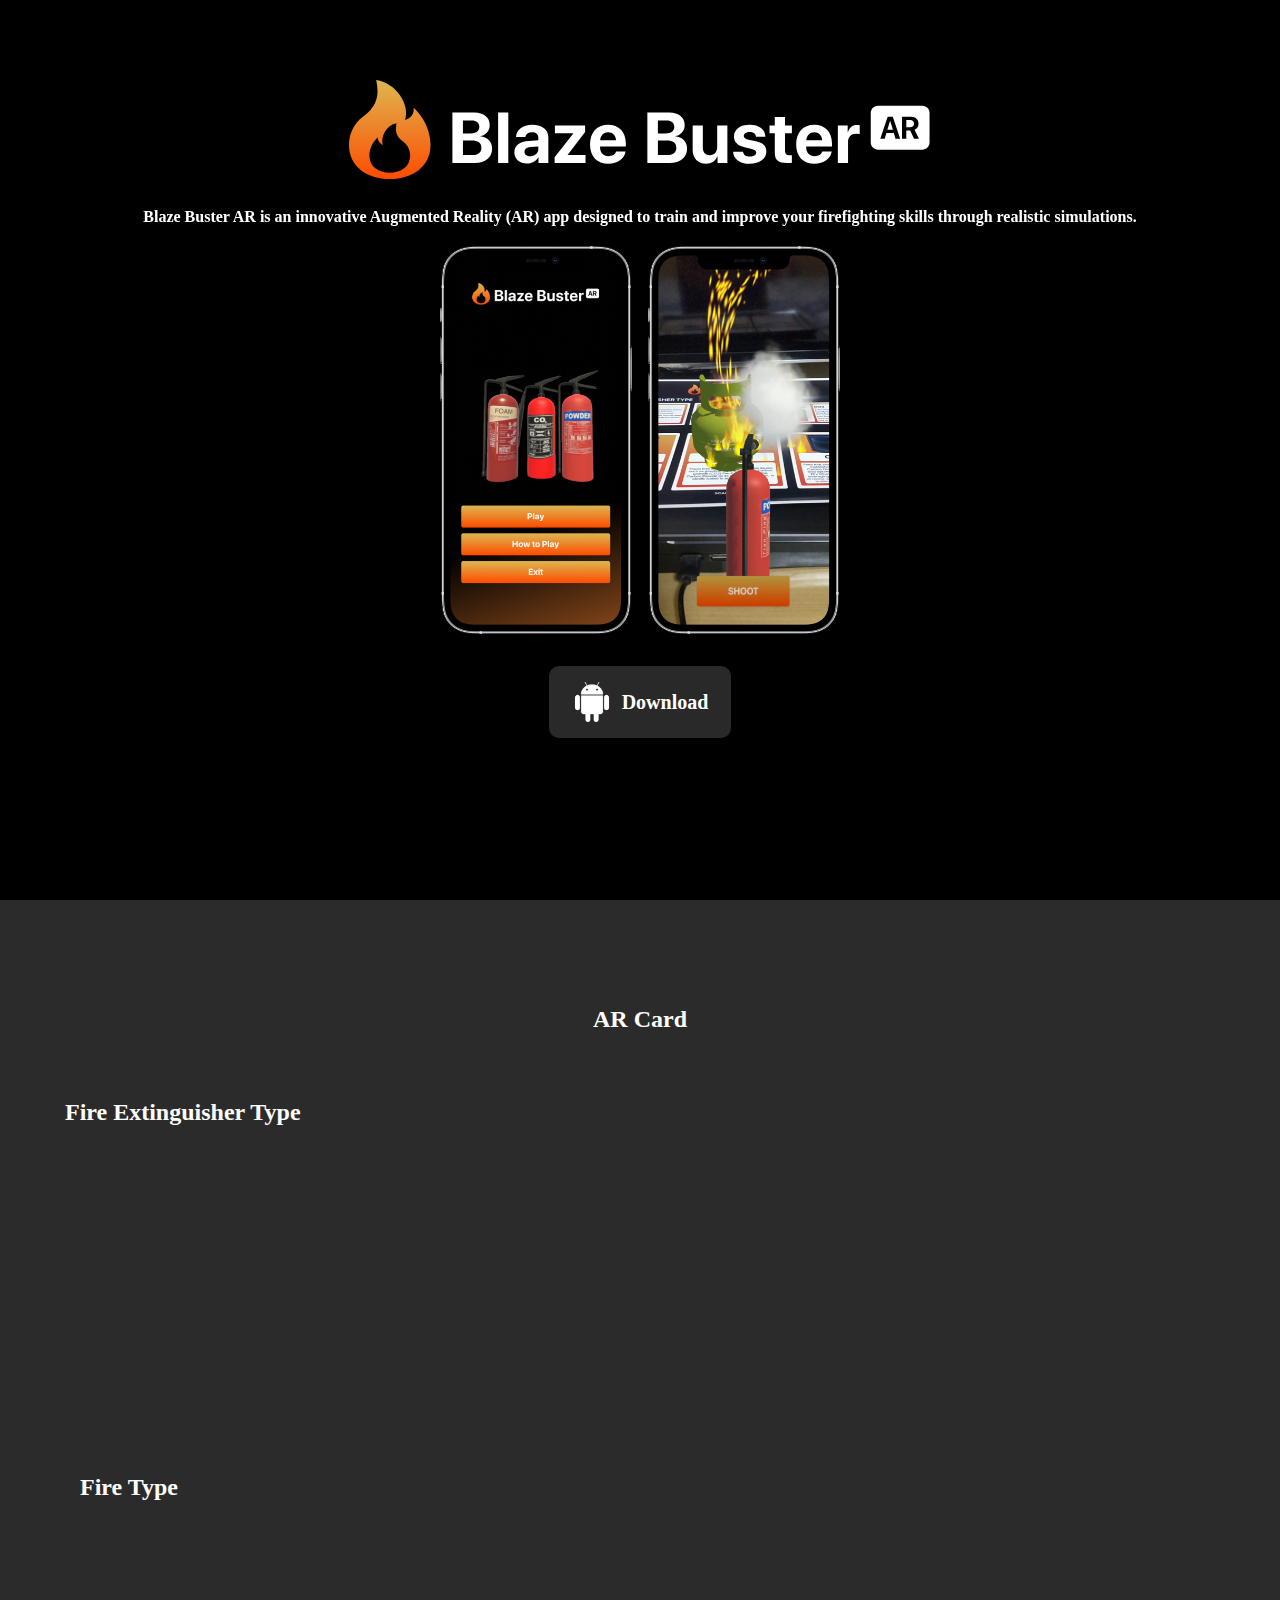
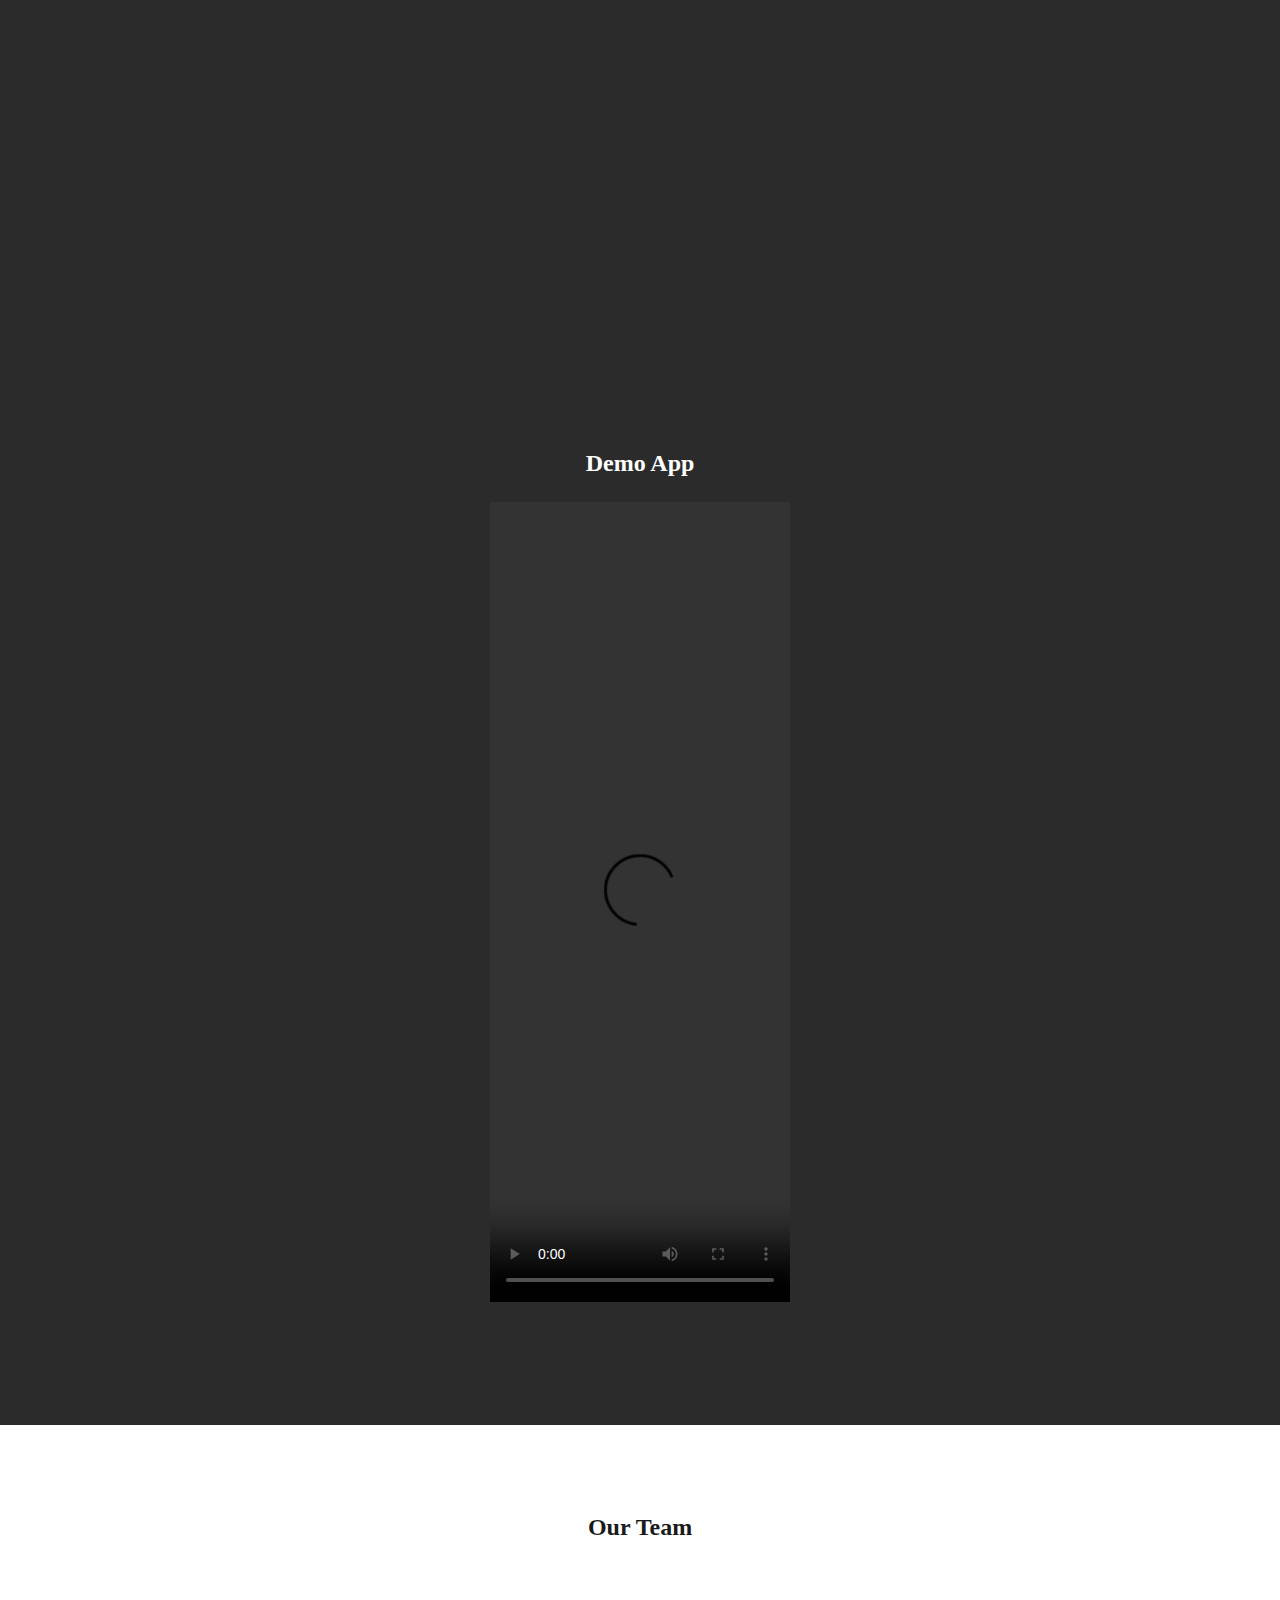
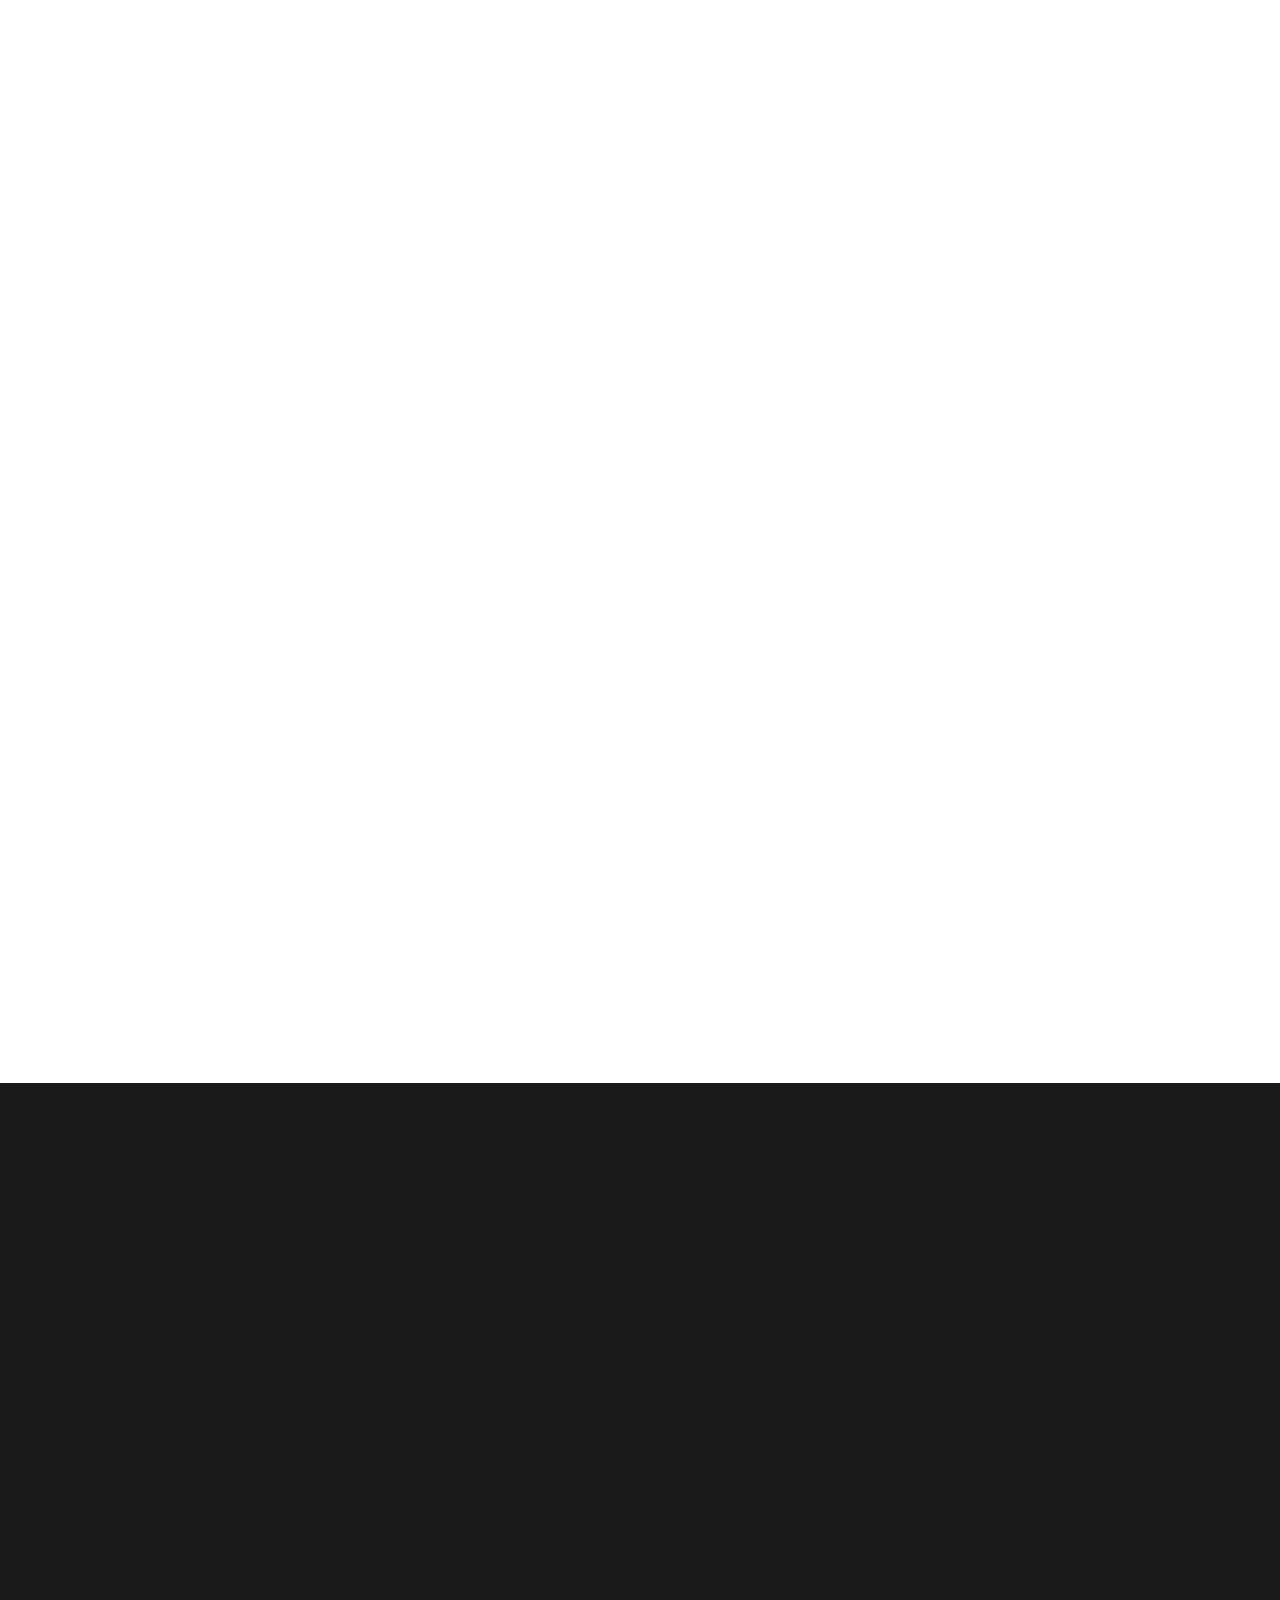
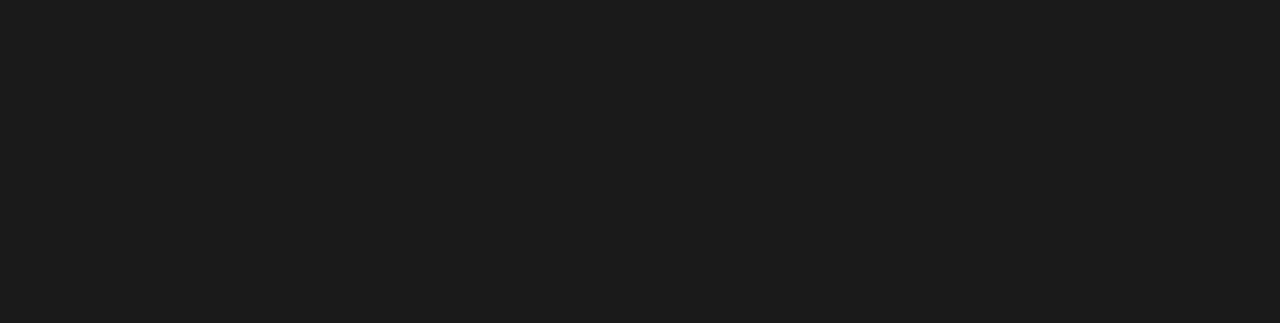
==== commit 8ddf6766: "r" ====
--- a/index.html
+++ b/index.html
@@ -125,7 +125,7 @@
         >
           About Us
         </h2>
-        <div class="img-abs" style="width: 800px; height: 800px; align-items: center;">
+        <div class="img-abs">
           <img src="blaze-buster-logo.png" alt="logo" data-aos="zoom-in-dow"
           data-aos-duration="1200">
         </div>
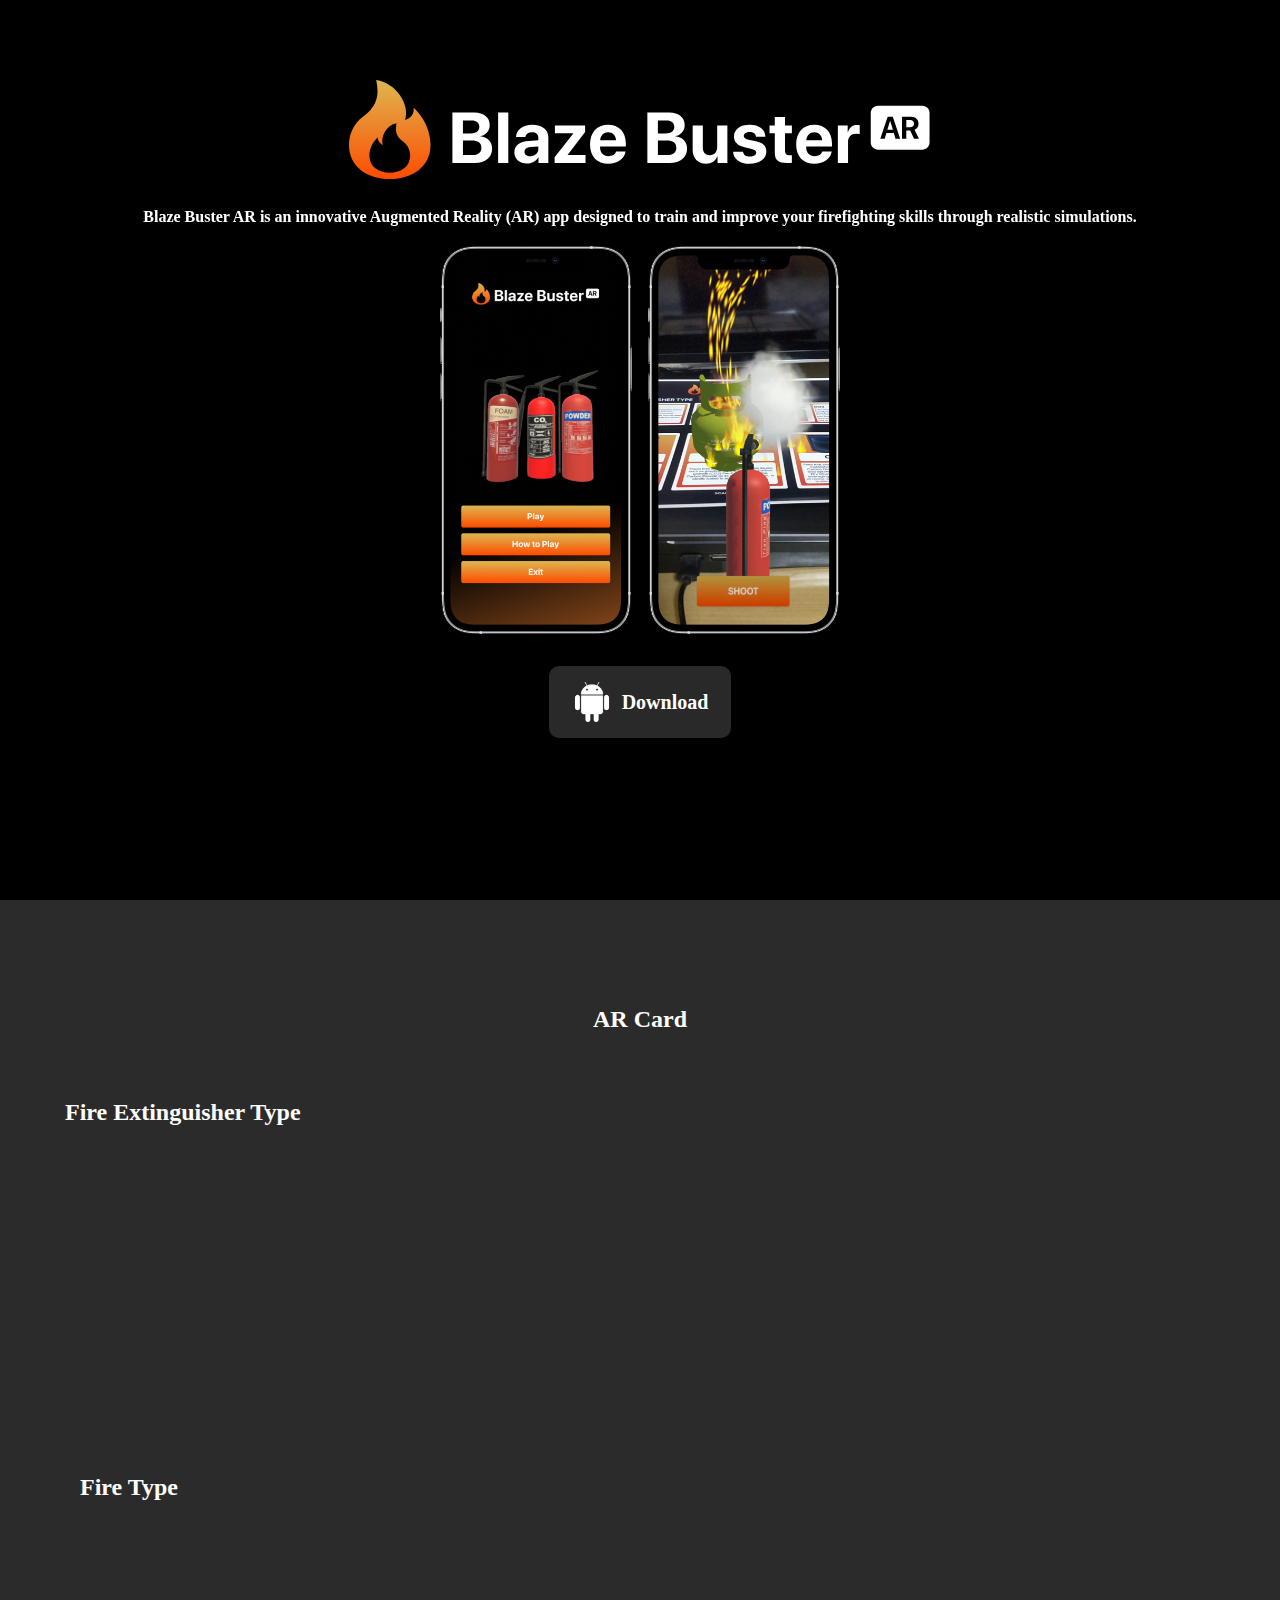
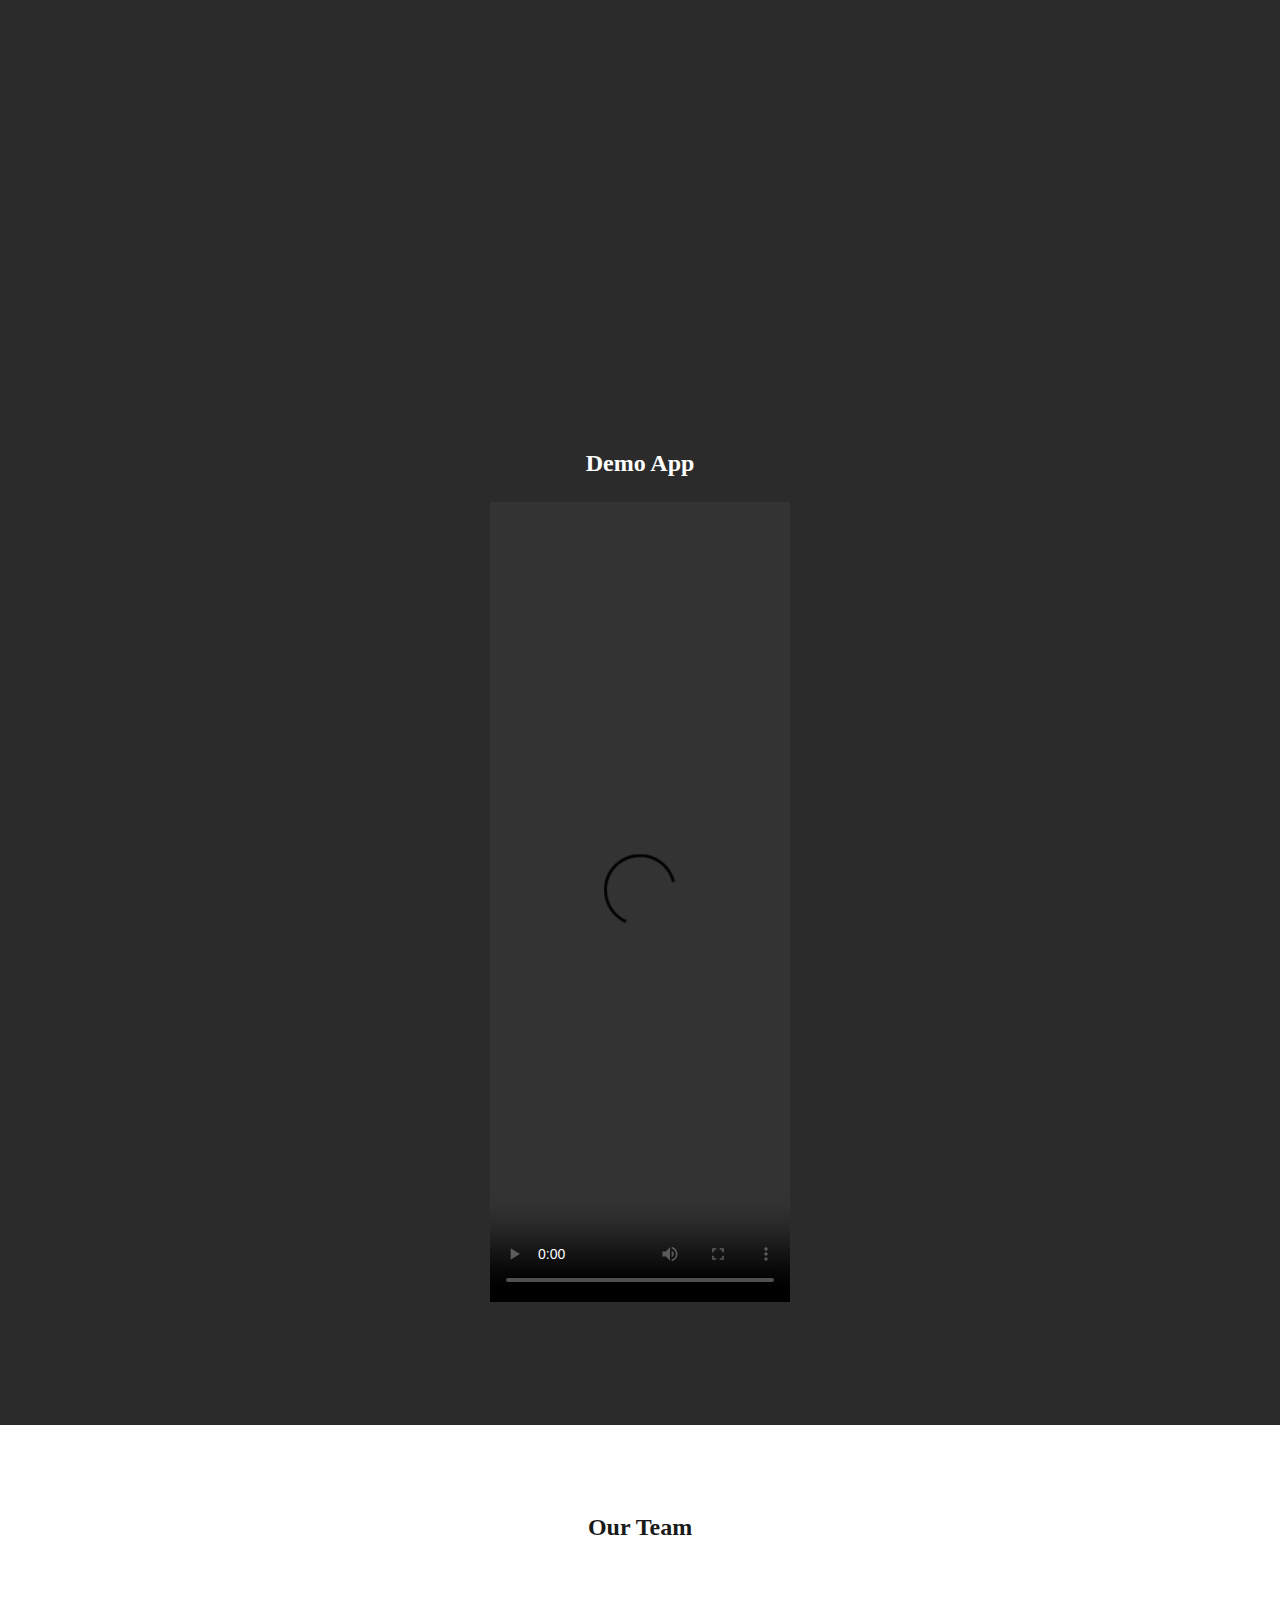
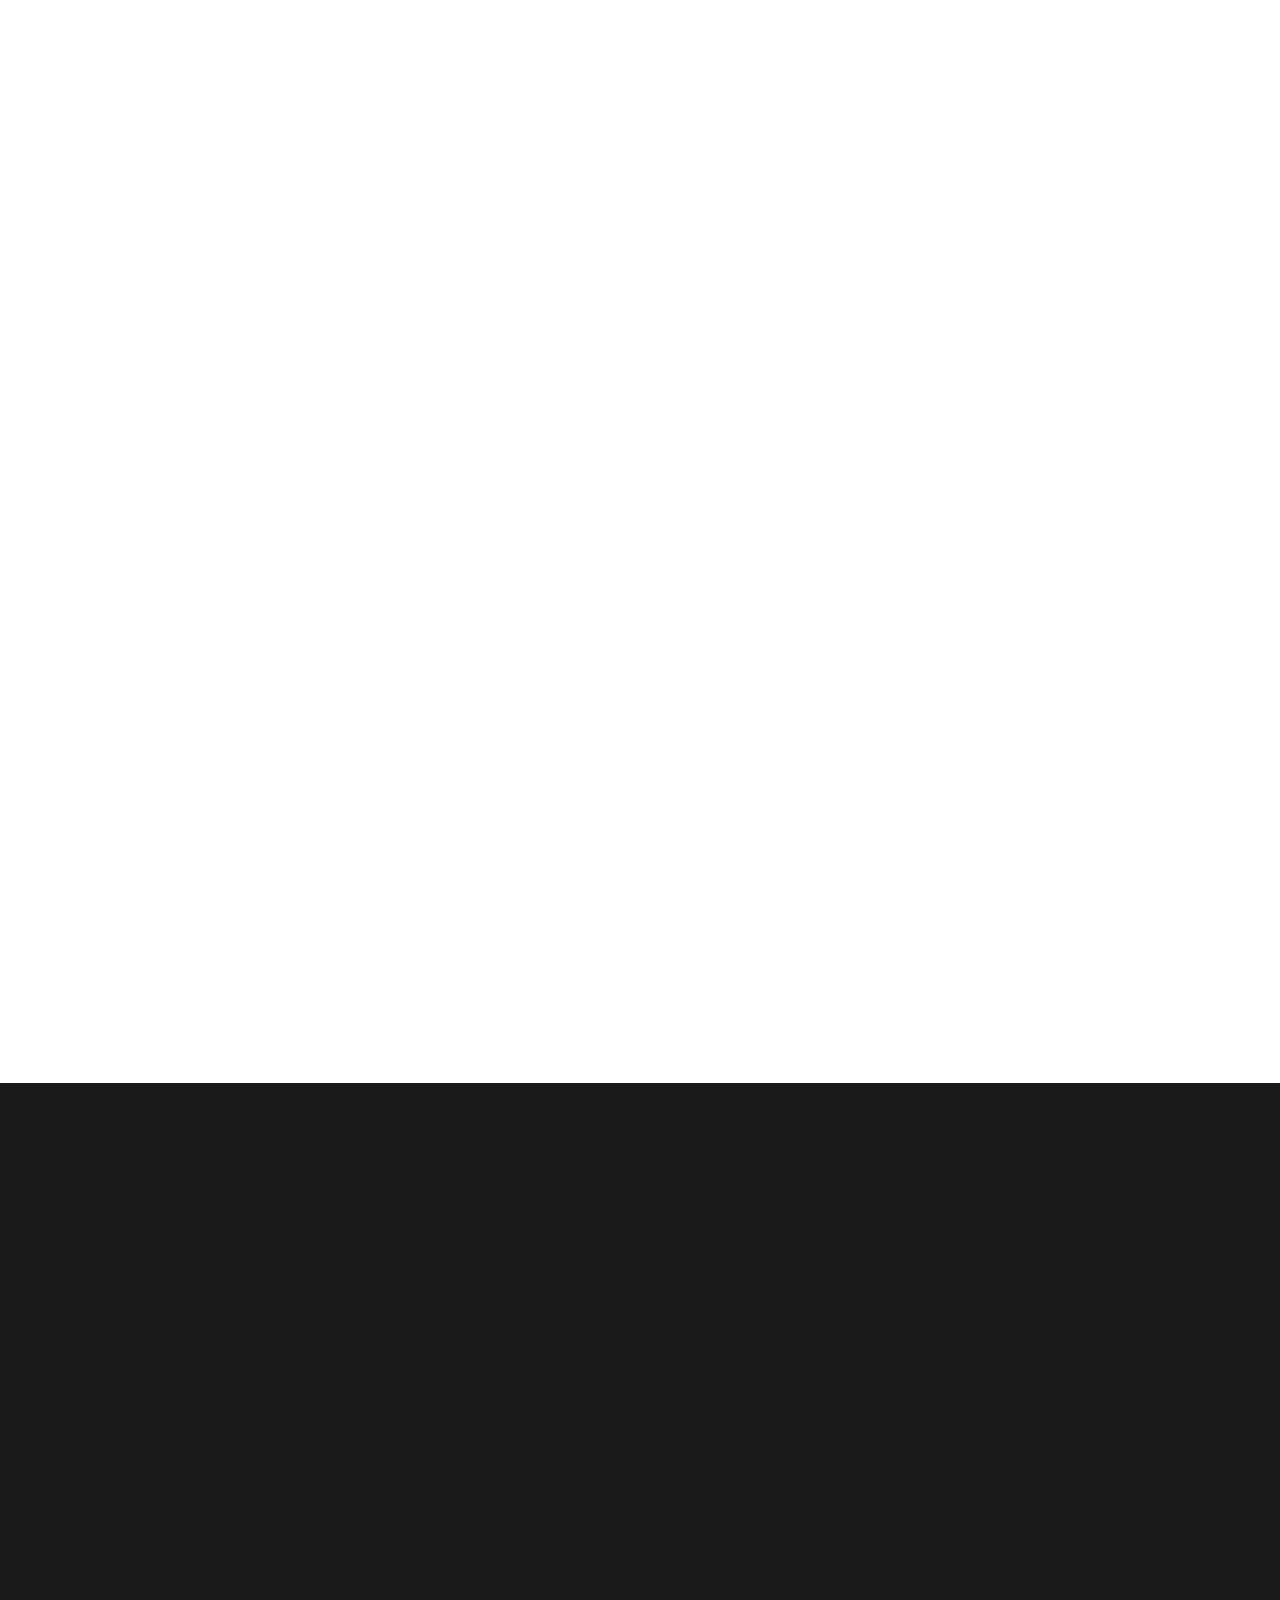
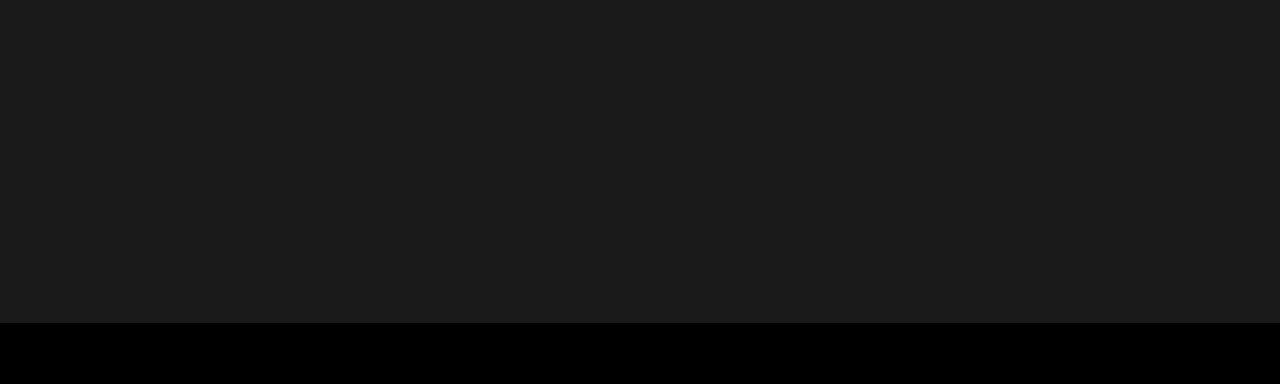
==== commit 08aebf45: "r" ====
--- a/index.html
+++ b/index.html
@@ -115,7 +115,7 @@
         </div>
     </section>
 
-    <section class="about-us" id="abs">
+    <section class="about-us" id="abs" style="color: #000;">
         <h2
           id="aus"
           class="section-title text-center"
@@ -126,7 +126,7 @@
           About Us
         </h2>
         <div class="img-abs">
-          <img src="blaze-buster-logo.png" alt="logo" data-aos="zoom-in-dow"
+          <img style="height: 400px; width: fit-content;" src="blaze-buster-logo.png" alt="logo" data-aos="zoom-in-dow"
           data-aos-duration="1200">
         </div>
         <div class="isi-txt" data-aos="fade-up" data-aos-duration="1800">
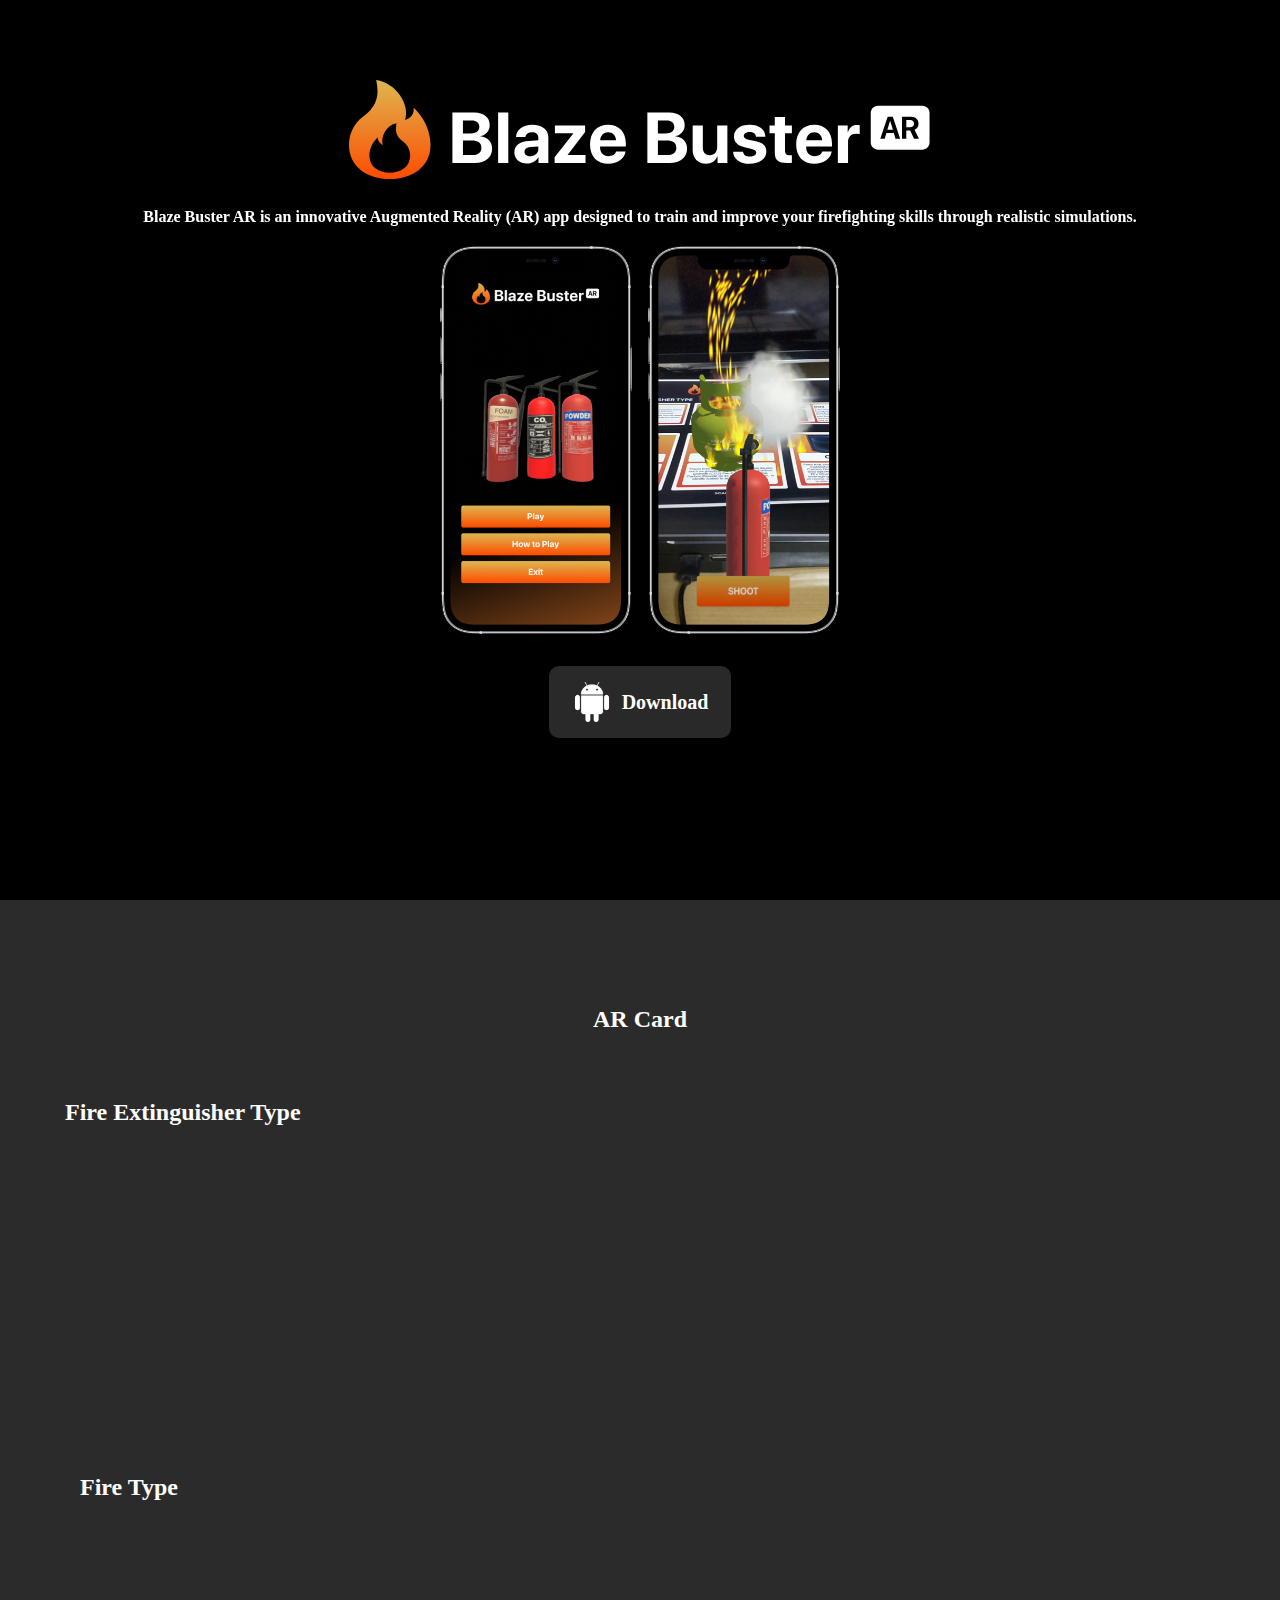
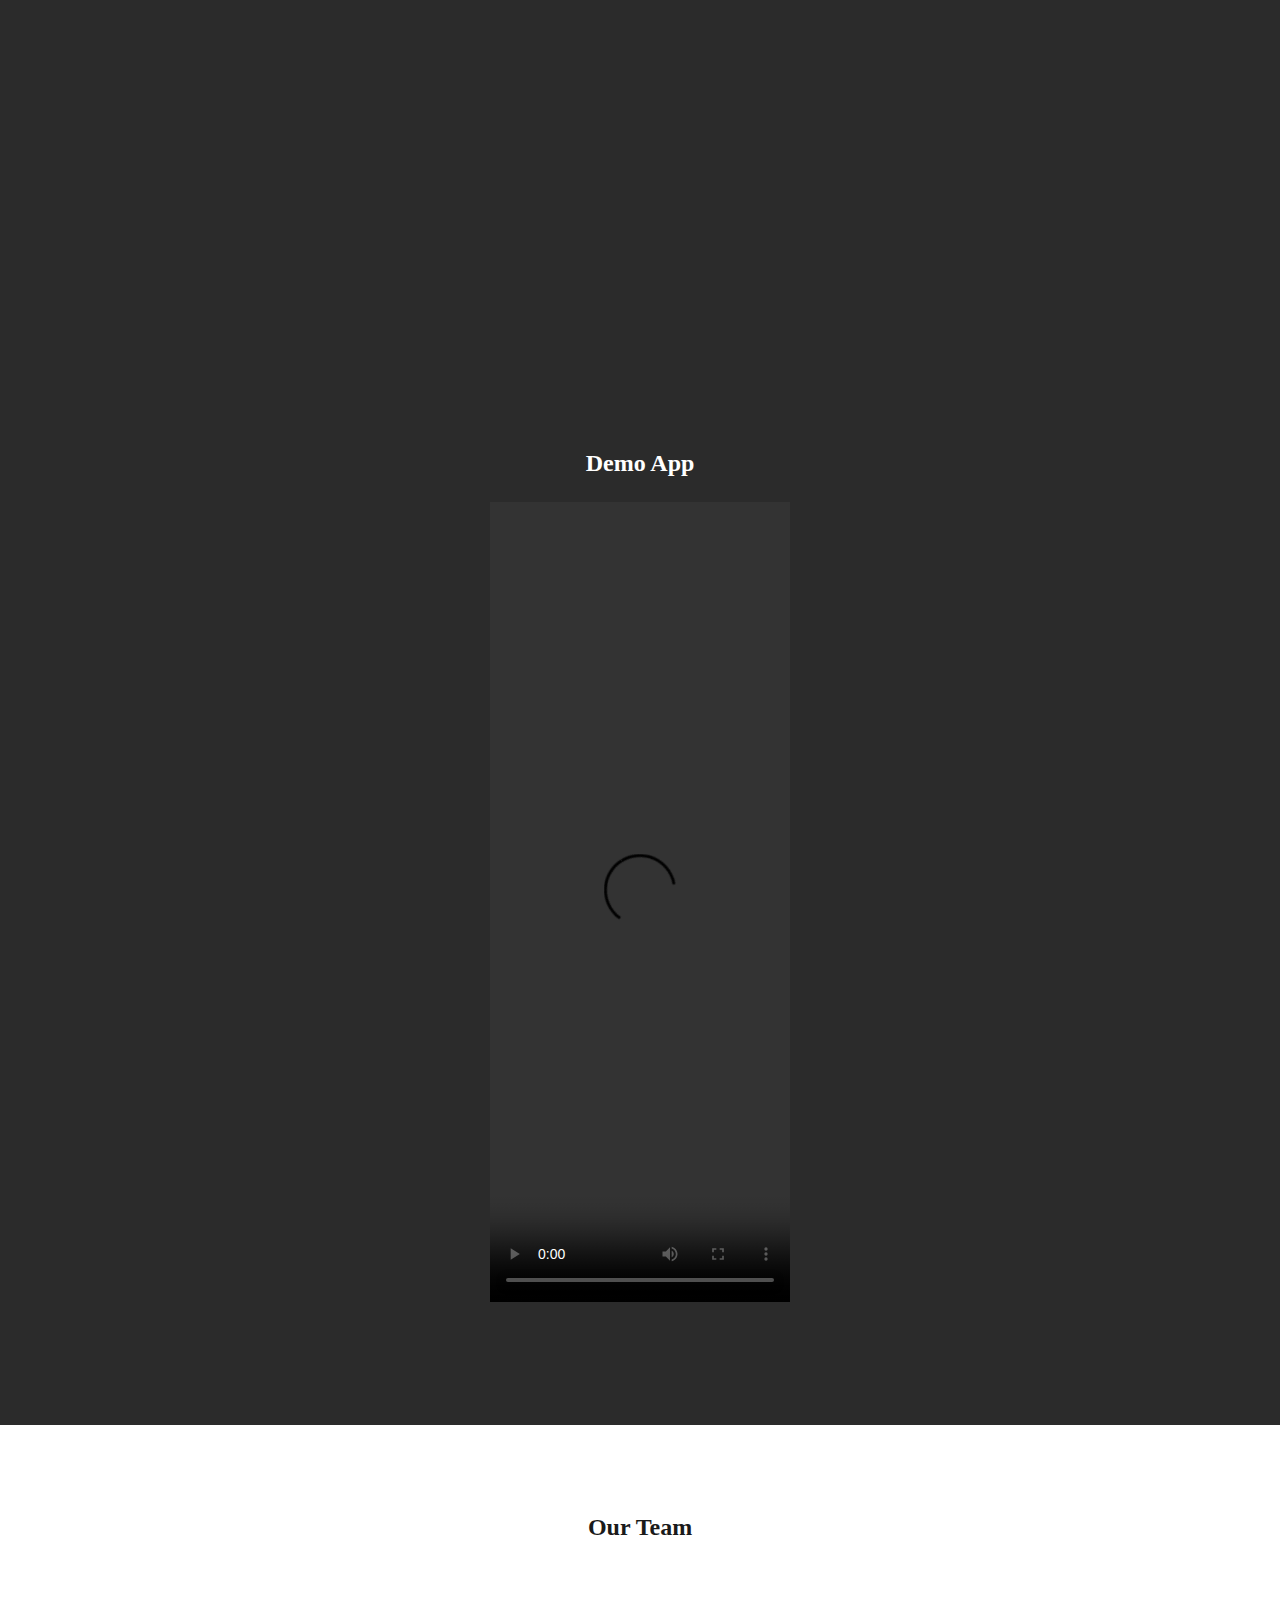
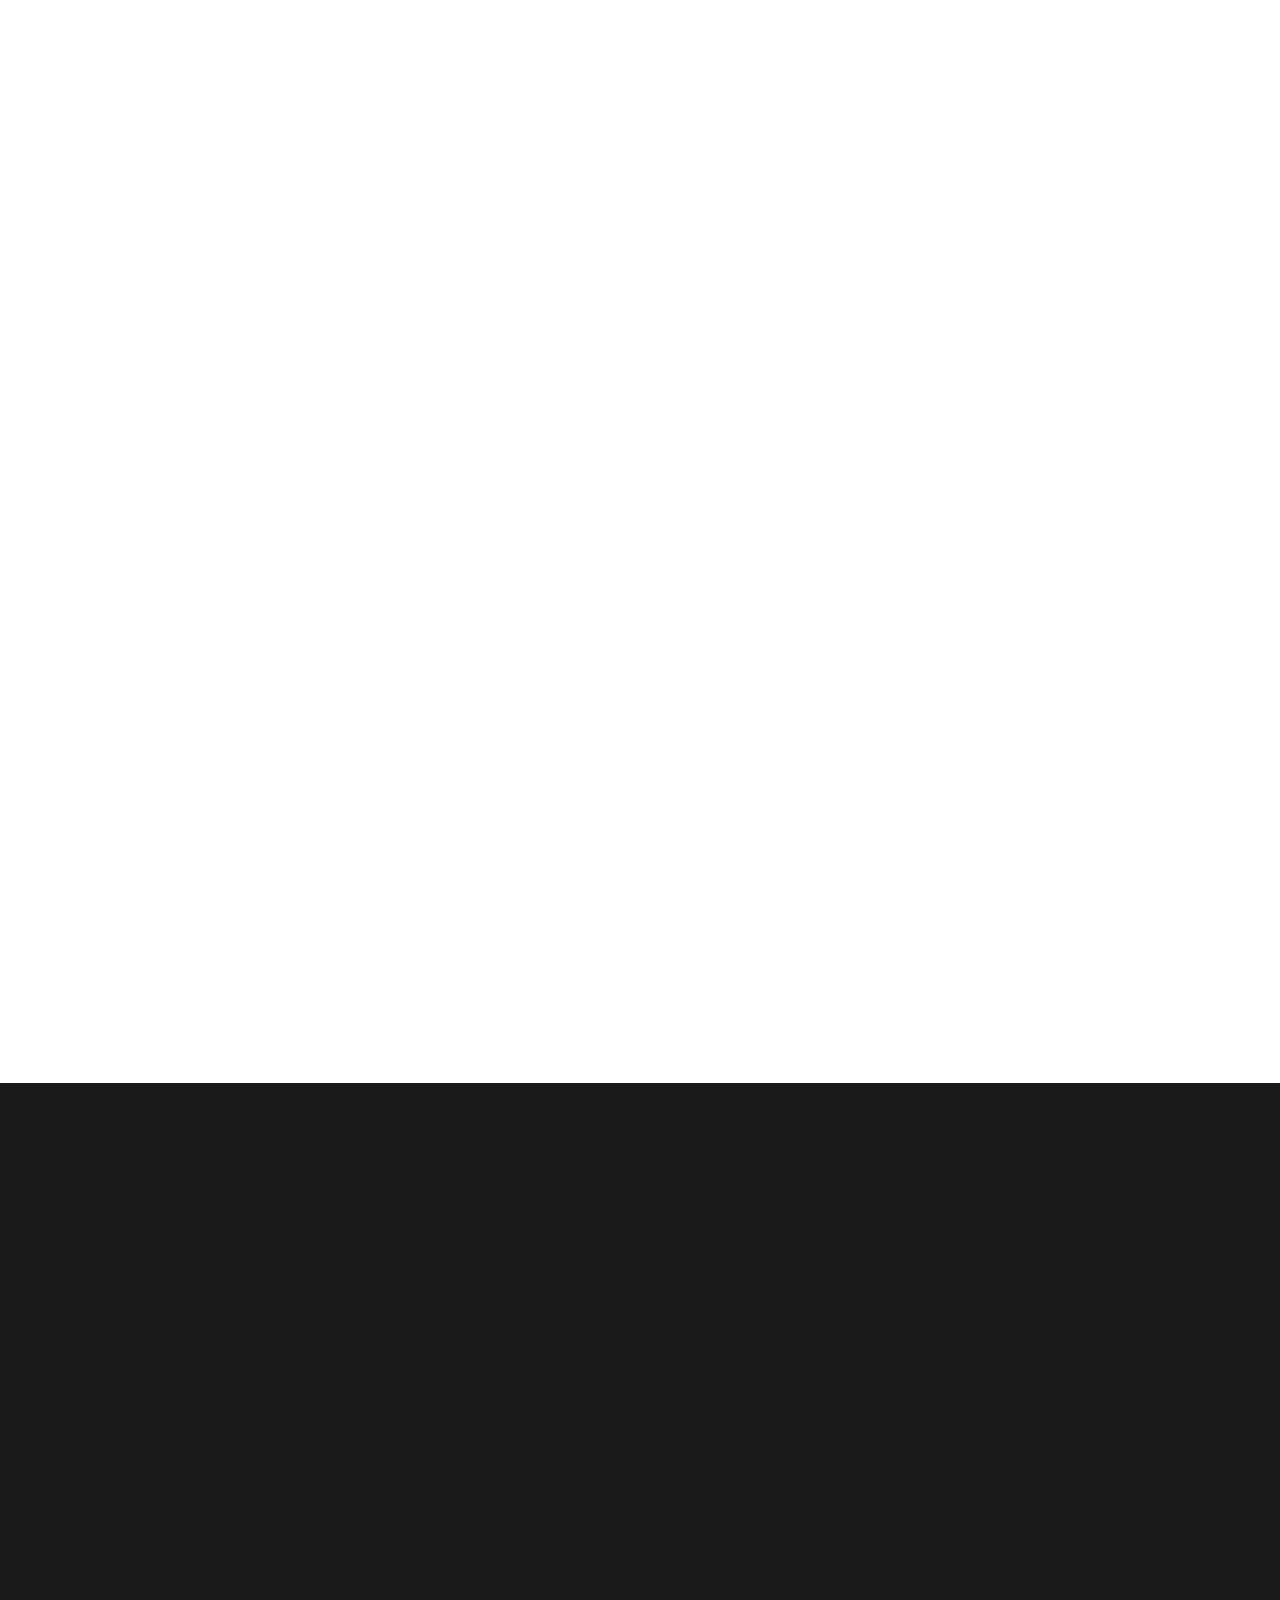
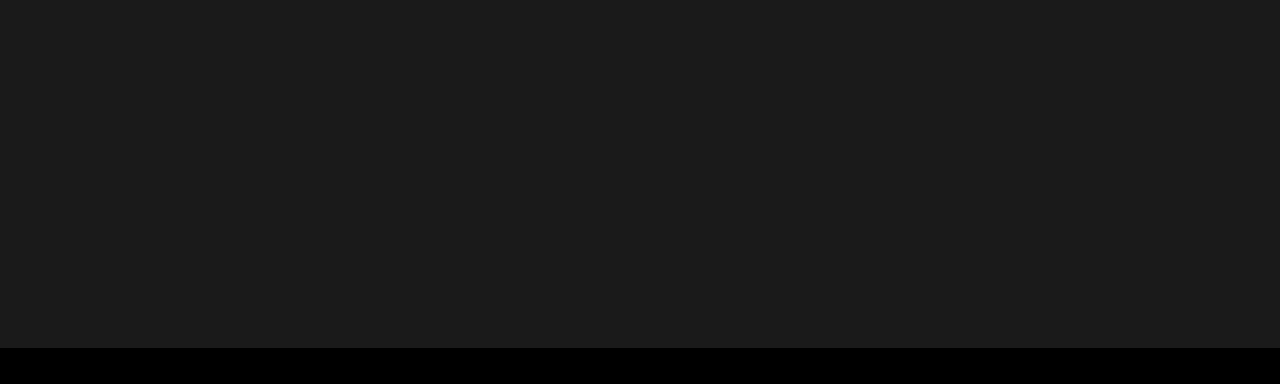
==== commit 5784fa0e: "r" ====
--- a/index.html
+++ b/index.html
@@ -115,7 +115,7 @@
         </div>
     </section>
 
-    <section class="about-us" id="abs" style="color: #000;">
+    <section class="about-us" id="abs" style="color: #000; height: fit-content;">
         <h2
           id="aus"
           class="section-title text-center"
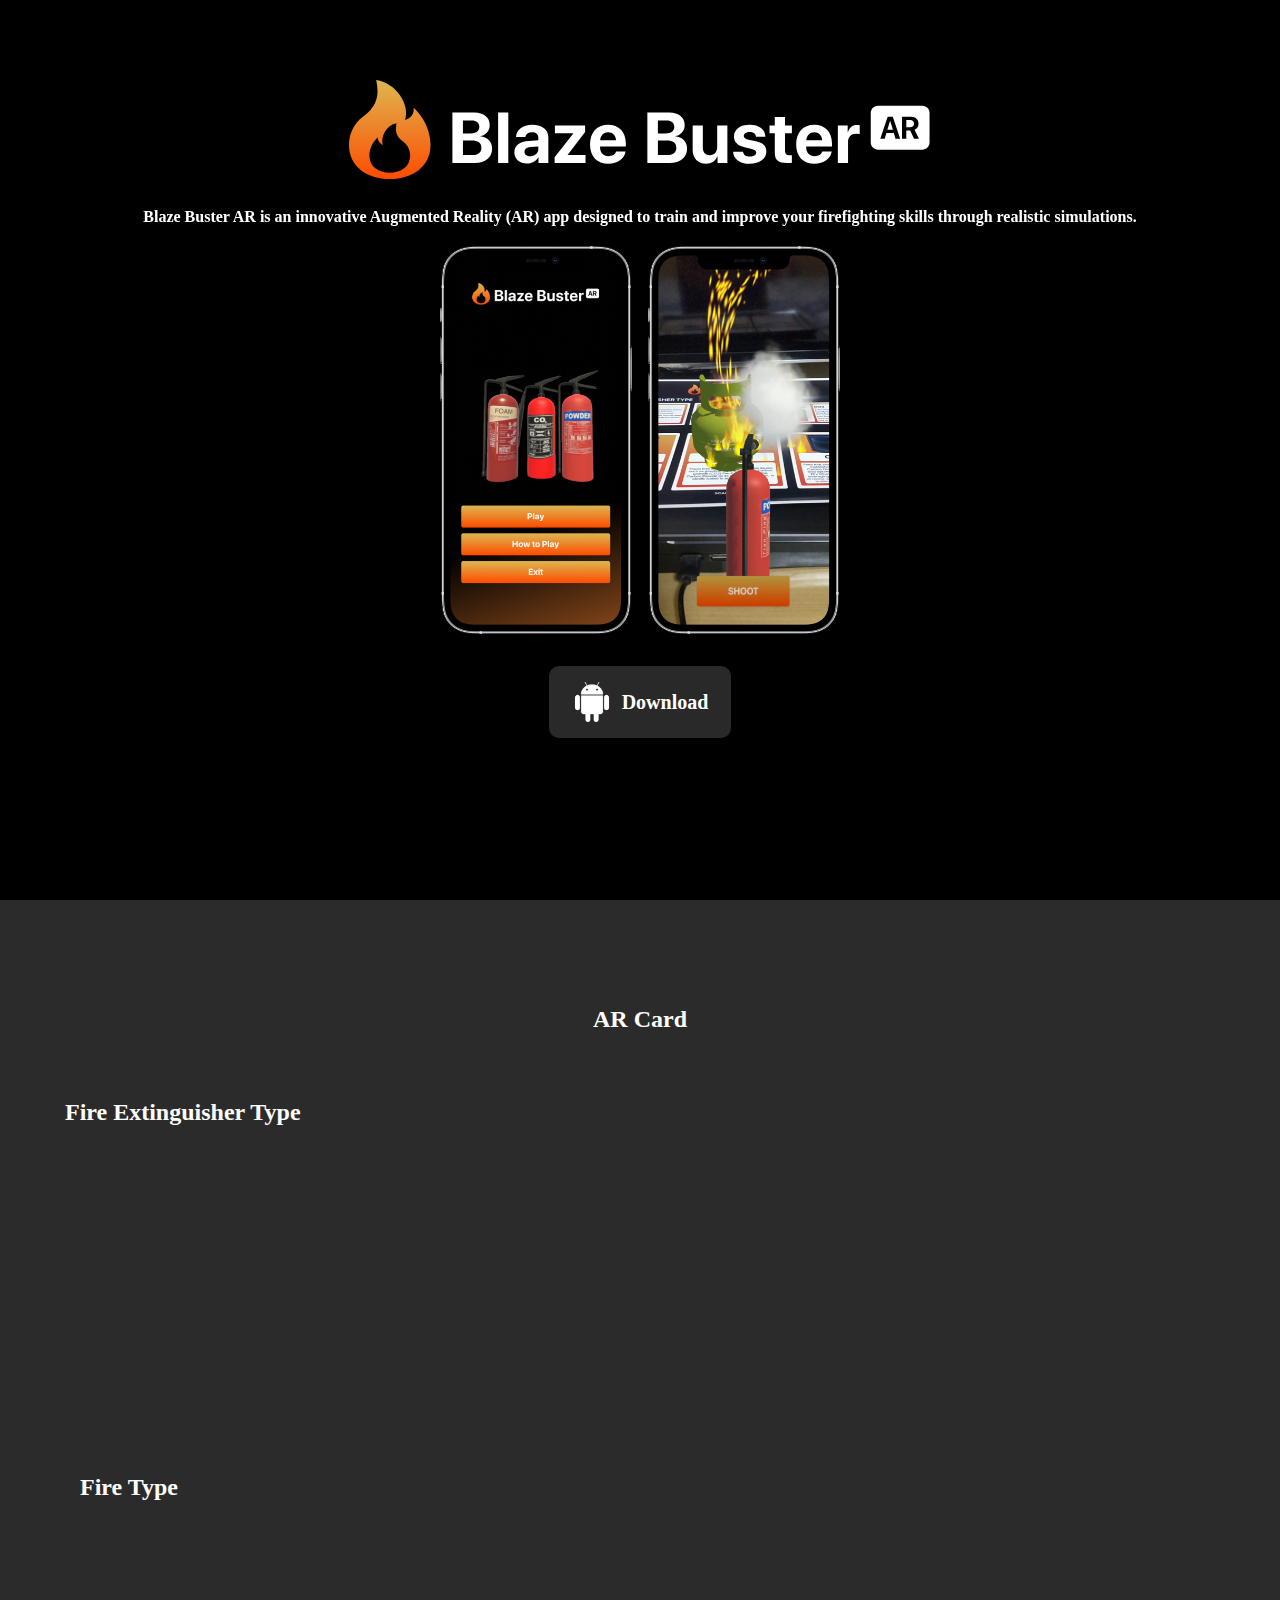
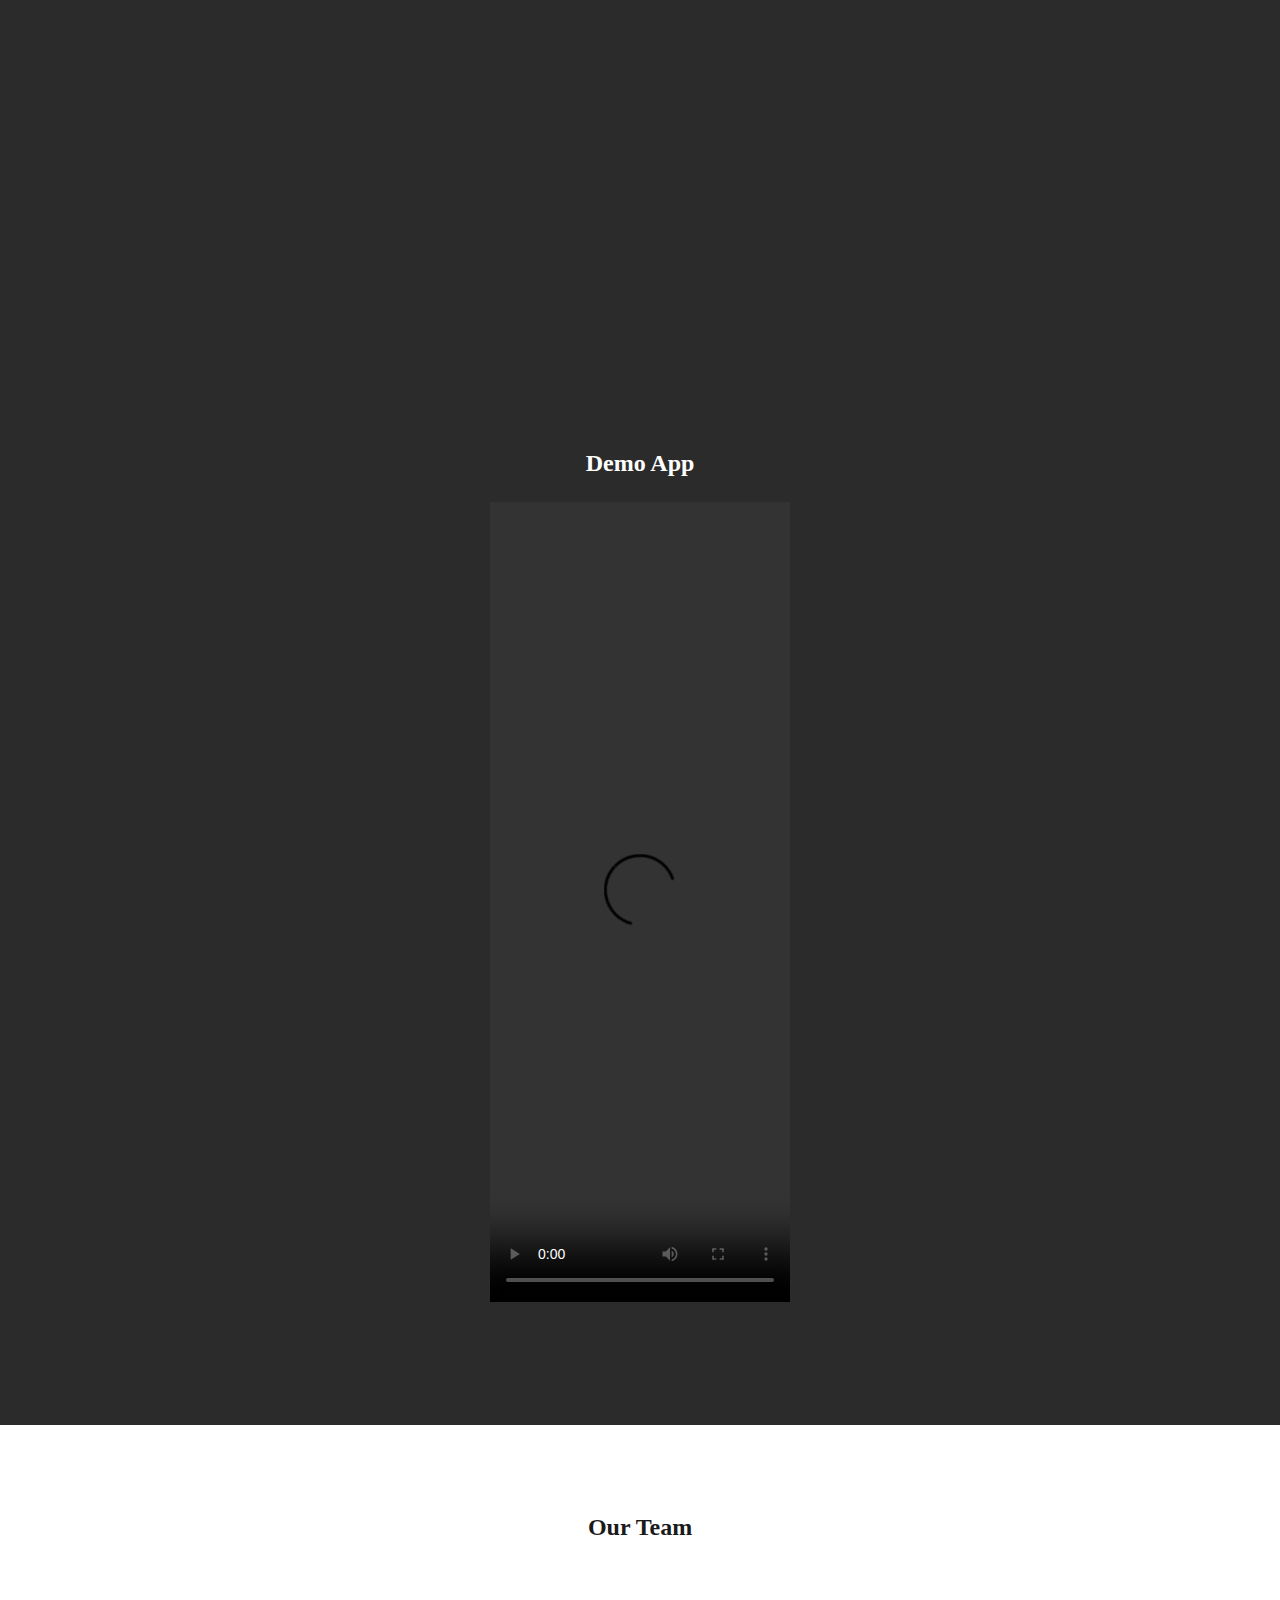
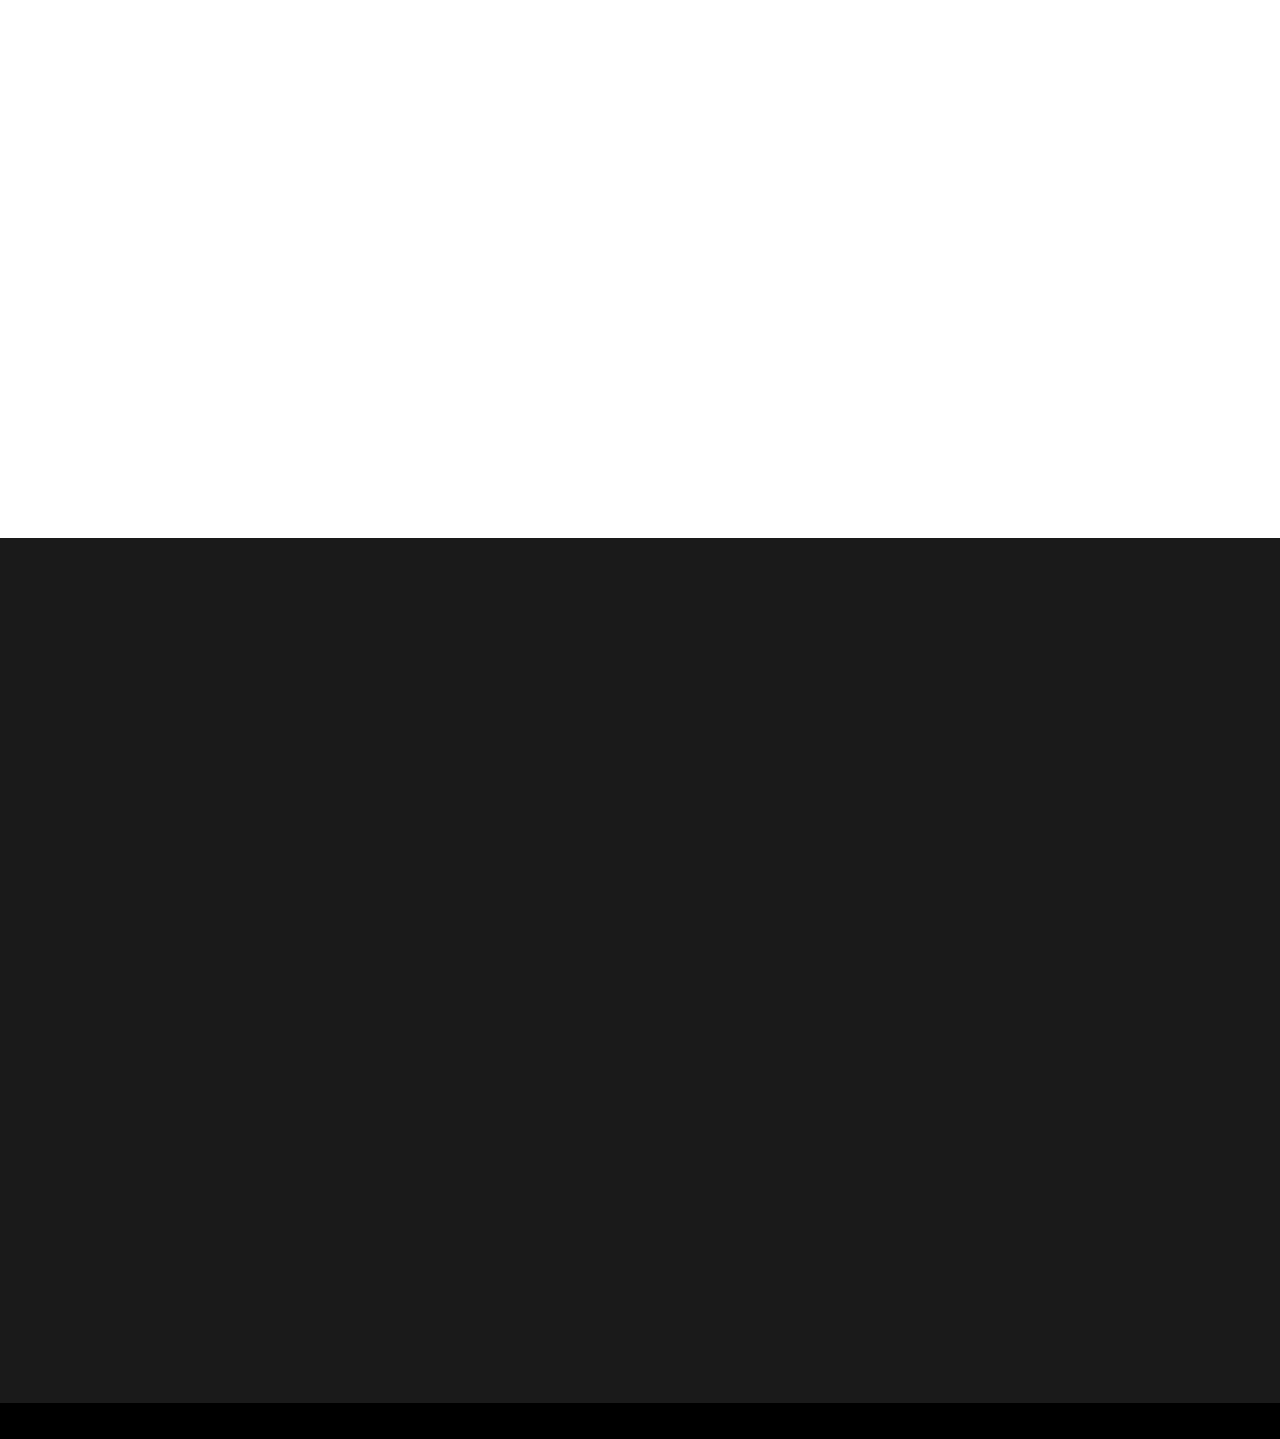
==== commit beacd310: "Update" ====
--- a/index.html
+++ b/index.html
@@ -14,7 +14,7 @@
     <header id="navbar">
         <div class="container">
             <div class="navbar-logo">
-                <img id="navbar-logo-br" src="br-logo.svg" alt="logo">
+                <img id="navbar-logo-br" src="./assets/br-logo.svg" alt="logo">
             </div>
             <div class="navbar-items">
                 <div class="items"><a href="#to-hero" id="items">Home</a></div>
@@ -27,7 +27,7 @@
 
     <section id="to-hero" class="hero">
         <div class="container">
-            <img src="br-logo.svg"
+            <img src="./assets/br-logo.svg"
              alt="br-logo" 
              class="hero-logo"
               style="height: 100px; margin-top: -100pc; background: transparent; align-items: center;"
@@ -35,11 +35,11 @@
               >
             <p data-aos="fade-down" data-aos-duration="1200"><b>Blaze Buster AR is an innovative Augmented Reality (AR) app designed to train and improve your firefighting skills through realistic simulations.</b></p>
             <div class="app-images">
-                <img src="app1.png" alt="Phone with App1" class="app-img" data-aos="fade-right" data-aos-duration="1200">
-                <img src="app6.png" alt="Phone with App6" class="app-img" data-aos="fade-left" data-aos-duration="1200">
+                <img src="./assets/app1.png" alt="Phone with App1" class="app-img" data-aos="fade-right" data-aos-duration="1200">
+                <img src="./assets/app6.png" alt="Phone with App6" class="app-img" data-aos="fade-left" data-aos-duration="1200">
             </div>        
-            <a href="#" class="download-btn">
-                <img src="android-logo.png" alt="Download Icon">
+            <a href="https://binusianorg-my.sharepoint.com/personal/nabil_izzaturrahman_binus_ac_id/_layouts/15/guestaccess.aspx?docid=0a7bd8941d78f4b46a25ecaffd0c3f794&authkey=AVWNiFkvIrttH0IiH9wW8Go&e=Ccjogj" class="download-btn">
+                <img src="./assets/android-logo.png" alt="Download Icon">
                 Download
             </a>
         </div>
@@ -51,24 +51,24 @@
             <h2 style="margin-left: 50px;">Fire Extinguisher Type</h2>
             <div class="downloads-content">
                 <div class="image-container" data-aos="fade-up" data-aos-duration="1200">
-                    <img src="fe-card1.svg" alt="Fire" class="download-img feature-img" style="height: 250px;">
-                    <img src="fe-card2.svg" alt="Fire" class="download-img feature-img" style="height: 250px;">
-                    <img src="fe-card3.svg" alt="Fire" class="download-img feature-img" style="height: 250px;">
+                    <img src="./assets/fe-card1.svg" alt="Fire" class="download-img feature-img" style="height: 250px;">
+                    <img src="./assets/fe-card2.svg" alt="Fire" class="download-img feature-img" style="height: 250px;">
+                    <img src="./assets/fe-card3.svg" alt="Fire" class="download-img feature-img" style="height: 250px;">
                 </div>
             </div>
             <div class="downloads-demo-content">
                 <h2 style="margin-left: 50px;">Fire Type</h2>
                 <div class="downloads-content">
                     <div class="image-container">
-                        <img src="fire-card1.svg" alt="Fire" class="download-img fire-img" style="height: 450px;" data-aos="flip-left" data-aos-duration="1200">
-                        <img src="fire-card2.svg" alt="Fire" class="download-img fire-img" style="height: 450px;" data-aos="flip-left" data-aos-duration="1200">
-                        <img src="fire-card3.svg" alt="Fire" class="download-img fire-img" style="height: 450px;" data-aos="flip-left" data-aos-duration="1200"s>
+                        <img src="./assets/fire-card1.svg" alt="Fire" class="download-img fire-img" style="height: 450px;" data-aos="flip-left" data-aos-duration="1200">
+                        <img src="./assets/fire-card2.svg" alt="Fire" class="download-img fire-img" style="height: 450px;" data-aos="flip-left" data-aos-duration="1200">
+                        <img src="./assets/fire-card3.svg" alt="Fire" class="download-img fire-img" style="height: 450px;" data-aos="flip-left" data-aos-duration="1200"s>
                     </div>
                 </div>
             </div>
             <h2 style="text-align: center;">Demo App</h2>
             <div id="to-demo-video" class="video-container">
-                <video class="demo-video" src="demo-video.mp4" width="100%" controls></video>
+                <video class="demo-video" src="./assets/demo-video.mp4" width="100%" controls></video>
             </div>
         </div>
     </section>    
@@ -78,40 +78,26 @@
         <div class="team" data-aos="fade-up" data-aos-duration="1200">
             <div class="person">
                 <div class="card">
-                    <img src="raihan.png" alt="Raihan Daffa R.">
+                    <img src="./assets/raihan.png" alt="Raihan Daffa R.">
                     <h3>Raihan Daffa R.</h3>
                     <p>App and Website Developer</p>
                 </div>
             </div>
             <div class="person">
                 <div class="card">
-                    <img src="nabil.png" alt="Nabil Izzaturrahman">
-                    <!-- <img src="nabil-ganteng.jpg" alt="Nabil Izzaturrahman"> -->
+                    <img src="./assets/nabil.png" alt="Nabil Izzaturrahman">
                     <h3>Nabil Izzaturrahman</h3>
                     <p>Figma Designer and App Developer</p>
                 </div>
             </div>
             <div class="person">
                 <div class="card">
-                    <img src="dio.png" alt="Josesdio">
-                    <h3>Josesdio</h3>
+                    <img src="./assets/fairuz.png" alt="Josesdio">
+                    <h3>Fairuz Firnanda</h3>
                     <p>Website and Figma Designer</p>
                 </div>
             </div>
-            <div class="person">
-                <div class="card">
-                    <img src="dharmes.png" alt="Dharmeswara H.W.">
-                    <h3>Dharmeswara H.W.</h3>
-                    <p>Supporter</p>
-                </div>
-            </div>
-            <div class="person">
-                <div class="card">
-                    <img src="fajar-nadril.png" alt="Muhammad Fajar N." style="height: 500px; margin-top: -100px;">
-                    <h3>Muhammad Fajar N.</h3>
-                    <p>Supervisor and Supporter</p>
-                </div>
-            </div>
+    
         </div>
     </section>
 
@@ -126,7 +112,7 @@
           About Us
         </h2>
         <div class="img-abs">
-          <img style="height: 400px; width: fit-content;" src="blaze-buster-logo.png" alt="logo" data-aos="zoom-in-dow"
+          <img style="height: 400px; width: fit-content;" src="./assets/blaze-buster-logo.png" alt="logo" data-aos="zoom-in-dow"
           data-aos-duration="1200">
         </div>
         <div class="isi-txt" data-aos="fade-up" data-aos-duration="1800">
